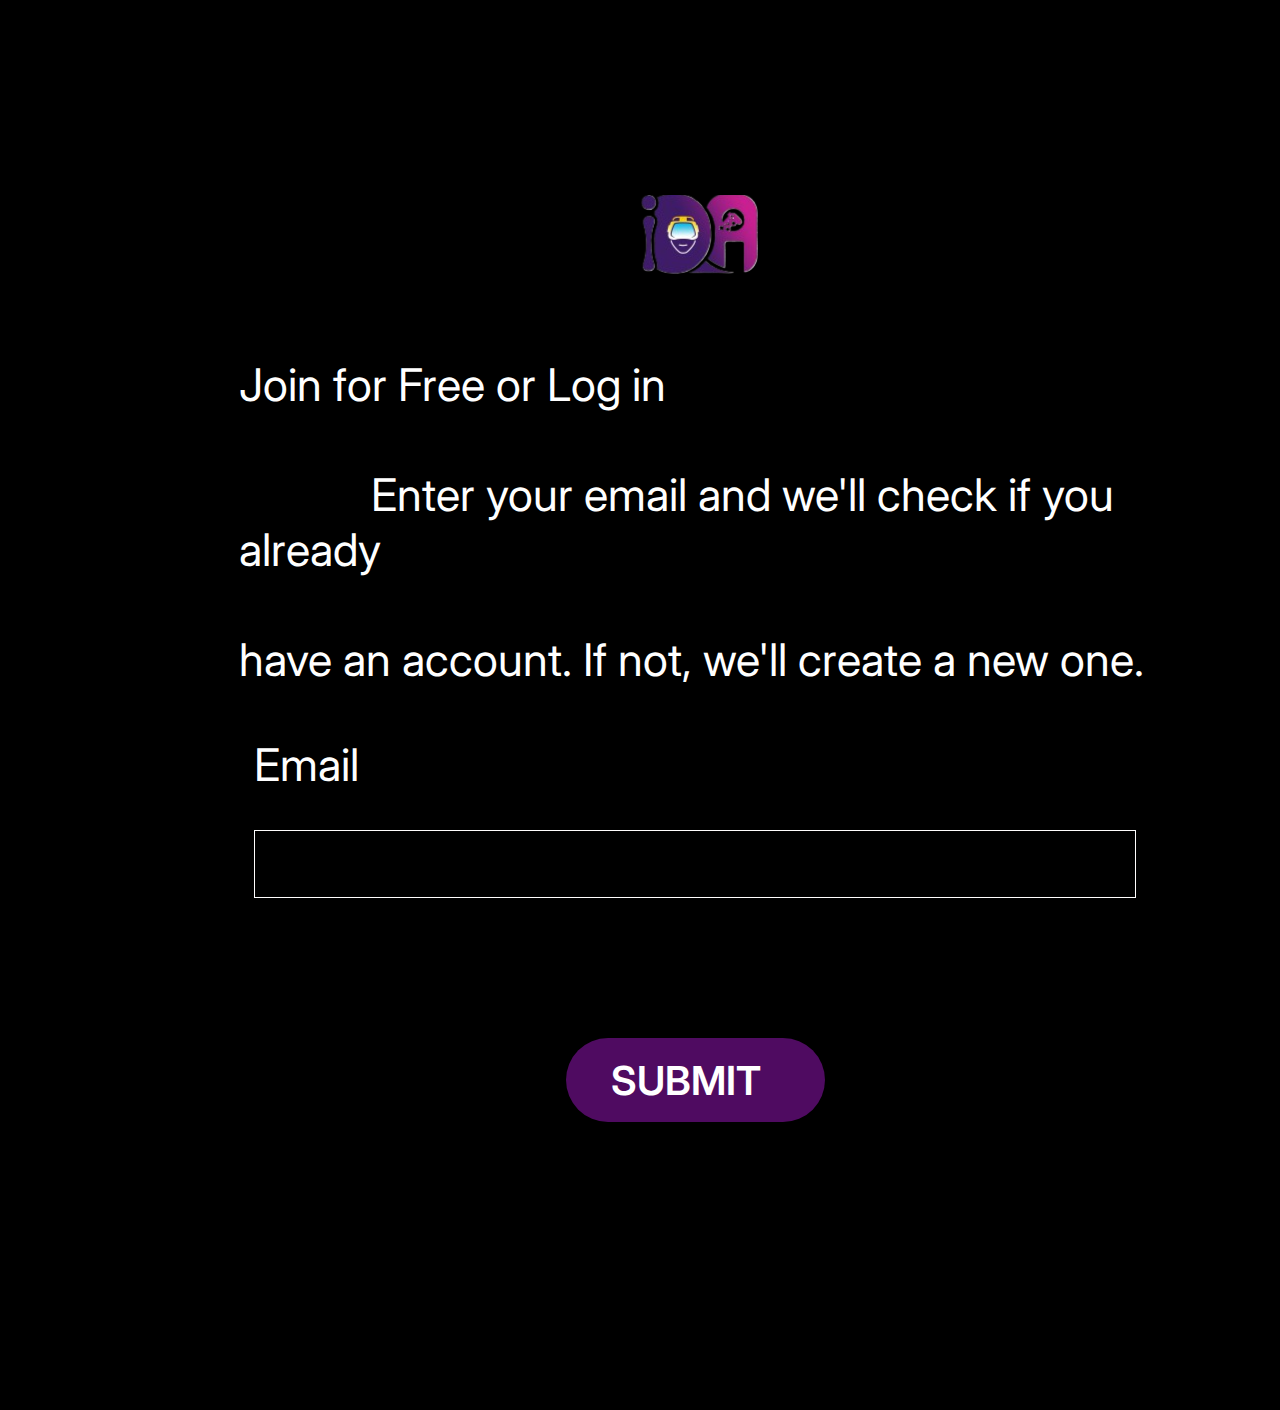
==== index.html @ 49c994b9 "First Commit from Locofy Builder" ====
<!DOCTYPE html>
<html>
  <head>
    <meta charset="utf-8" />
    <meta name="viewport" content="initial-scale=1, width=device-width" />

    <link rel="stylesheet" href="./global.css" />
    <link rel="stylesheet" href="./index.css" />
    <link
      rel="stylesheet"
      href="https://fonts.googleapis.com/css2?family=Inter:wght@400;600&display=swap"
    />
  </head>
  <body>
    <div class="desktop-2">
      <section class="frame-parent">
        <div class="component-14-wrapper">
          <img
            class="component-14-icon"
            loading="lazy"
            alt=""
            src="./public/component-14@2x.png"
          />
        </div>
        <div class="join-for-free-container">
          <p class="join-for-free">Join for Free or Log in</p>
          <p class="enter-your-email">
            Enter your email and we'll check if you already
          </p>
          <p class="have-an-account">
            have an account. If not, we'll create a new one.
          </p>
        </div>
      </section>
      <section class="desktop-2-inner">
        <div class="email-parent">
          <div class="email">Email</div>
          <div class="email-border"></div>
        </div>
      </section>
      <div class="component-16-wrapper">
        <button class="component-16" id="component16">
          <div class="submit-background"></div>
          <div class="submit">SUBMIT</div>
        </button>
      </div>
    </div>

    <script>
      var component16 = document.getElementById("component16");
      if (component16) {
        component16.addEventListener("click", function (e) {
          window.location.href = "./desktop-1.html";
        });
      }
    </script>
  </body>
</html>
---- global.css ----
body {
  margin: 0;
  line-height: normal;
}

:root {
  /* fonts */
  --font-inter: Inter;

  /* font sizes */
  --font-size-21xl: 40px;
  --font-size-5xl: 24px;
  --font-size-13xl: 32px;
  --font-size-26xl: 45px;
  --font-size-8xl: 27px;
  --font-size-17xl: 36px;
  --font-size-41xl: 60px;
  --font-size-29xl: 48px;
  --font-size-16xl: 35px;
  --font-size-31xl: 50px;
  --font-size-11xl: 30px;
  --font-size-2xl: 21px;
  --font-size-9xl: 28px;
  --font-size-lg: 18px;
  --font-size-66xl: 85px;
  --font-size-7xl: 26px;

  /* Colors */
  --color-black: #000;
  --color-white: #fff;
  --color-gray-100: rgba(19, 12, 12, 0.1);
  --color-gray-200: rgba(11, 7, 7, 0.1);
  --color-limegreen: #0bb63b;
  --color-silver: #b5c0ca;
  --color-mediumvioletred: rgba(177, 29, 144, 0.81);
  --color-ghostwhite: #f8f4fa;
  --color-mediumorchid: #be5eec;
  --color-gainsboro: rgba(217, 217, 217, 0.1);

  /* Gaps */
  --gap-31xl: 50px;
  --gap-6xl: 25px;
  --gap-lgi: 19px;
  --gap-14xl: 33px;
  --gap-base: 16px;
  --gap-8xl: 27px;
  --gap-xl: 20px;
  --gap-94xl: 113px;
  --gap-9xl: 28px;
  --gap-37xl: 56px;
  --gap-lg: 18px;
  --gap-17xl: 36px;
  --gap-3xl: 22px;
  --gap-20xl: 39px;
  --gap-15xl: 34px;
  --gap-5xl: 24px;
  --gap-53xl: 72px;
  --gap-21xl: 40px;

  /* Paddings */
  --padding-xl: 20px;
  --padding-45xl: 64px;
  --padding-lg: 18px;
  --padding-mid: 17px;
  --padding-mini: 15px;
  --padding-9xl: 28px;
  --padding-9xs: 4px;
  --padding-37xl: 56px;
  --padding-60xl: 79px;
  --padding-2xl: 21px;
  --padding-10xl: 29px;
  --padding-4xl: 23px;
  --padding-16xl: 35px;
  --padding-5xs: 8px;
  --padding-6xl: 25px;
  --padding-3xl: 22px;
  --padding-6xs: 7px;
  --padding-14xl: 33px;
  --padding-4xs: 9px;
  --padding-49xl: 68px;
  --padding-25xl: 44px;
  --padding-106xl: 125px;

  /* Border radiuses */
  --br-31xl: 50px;
  --br-21xl: 40px;
  --br-11xl: 30px;
}
---- index.css ----
.component-14-icon {
  height: 200px;
  width: 200px;
  position: relative;
  object-fit: cover;
}
.component-14-wrapper {
  width: 990px;
  display: flex;
  flex-direction: row;
  align-items: flex-start;
  justify-content: center;
  padding: 0 var(--padding-xl);
  box-sizing: border-box;
  max-width: 100%;
}
.enter-your-email,
.join-for-free {
  margin: 0;
  white-space: pre-wrap;
}
.have-an-account {
  margin: 0;
}
.join-for-free-container {
  align-self: stretch;
  position: relative;
}
.frame-parent {
  align-self: stretch;
  display: flex;
  flex-direction: column;
  align-items: flex-start;
  justify-content: flex-start;
  gap: 10px;
  max-width: 100%;
  text-align: left;
  font-size: var(--font-size-26xl);
  color: var(--color-white);
  font-family: var(--font-inter);
}
.email {
  width: 208px;
  position: relative;
  display: inline-block;
}
.email-border {
  align-self: stretch;
  flex: 1;
  position: relative;
  background-color: var(--color-black);
  border: 1px solid #fffefe;
}
.desktop-2-inner,
.email-parent {
  display: flex;
  align-items: flex-start;
  justify-content: flex-start;
  max-width: 100%;
}
.email-parent {
  align-self: stretch;
  flex: 1;
  flex-direction: column;
  gap: 38px;
}
.desktop-2-inner {
  width: 995px;
  height: 251px;
  flex-direction: row;
  padding: 0 var(--padding-mini) 90px;
  box-sizing: border-box;
  text-align: left;
  font-size: var(--font-size-26xl);
  color: var(--color-white);
  font-family: var(--font-inter);
}
.submit-background {
  height: 100%;
  width: 100%;
  position: absolute;
  margin: 0 !important;
  top: 0;
  right: 0;
  bottom: 0;
  left: 0;
  border-radius: var(--br-31xl);
  background-color: #4f0b61;
}
.submit {
  flex: 1;
  position: relative;
  font-size: var(--font-size-21xl);
  font-weight: 600;
  font-family: var(--font-inter);
  color: var(--color-white);
  text-align: left;
  z-index: 1;
}
.component-16 {
  cursor: pointer;
  border: 0;
  padding: var(--padding-lg) 45px var(--padding-mid);
  background-color: transparent;
  width: 259px;
  flex-direction: row;
  justify-content: flex-start;
  box-sizing: border-box;
  position: relative;
}
.component-16,
.component-16-wrapper,
.desktop-2 {
  display: flex;
  align-items: flex-start;
}
.component-16-wrapper {
  width: 961px;
  flex-direction: row;
  justify-content: center;
  max-width: 100%;
}
.desktop-2 {
  width: 100%;
  position: relative;
  background-color: var(--color-black);
  overflow: hidden;
  flex-direction: column;
  justify-content: flex-start;
  padding: 147px 129px 288px 239px;
  box-sizing: border-box;
  gap: var(--gap-31xl);
  line-height: normal;
  letter-spacing: normal;
}
@media screen and (max-width: 750px) {
  .email,
  .join-for-free-container {
    font-size: var(--font-size-17xl);
  }
  .submit {
    font-size: var(--font-size-13xl);
  }
  .desktop-2 {
    gap: var(--gap-6xl);
    padding-left: 119px;
    padding-right: var(--padding-45xl);
    box-sizing: border-box;
  }
}
@media screen and (max-width: 675px) {
  .email-parent {
    gap: var(--gap-lgi);
  }
}
@media screen and (max-width: 450px) {
  .email,
  .join-for-free-container {
    font-size: var(--font-size-8xl);
  }
  .submit {
    font-size: var(--font-size-5xl);
  }
  .component-16,
  .desktop-2 {
    padding-left: var(--padding-xl);
    padding-right: var(--padding-xl);
    box-sizing: border-box;
  }
}
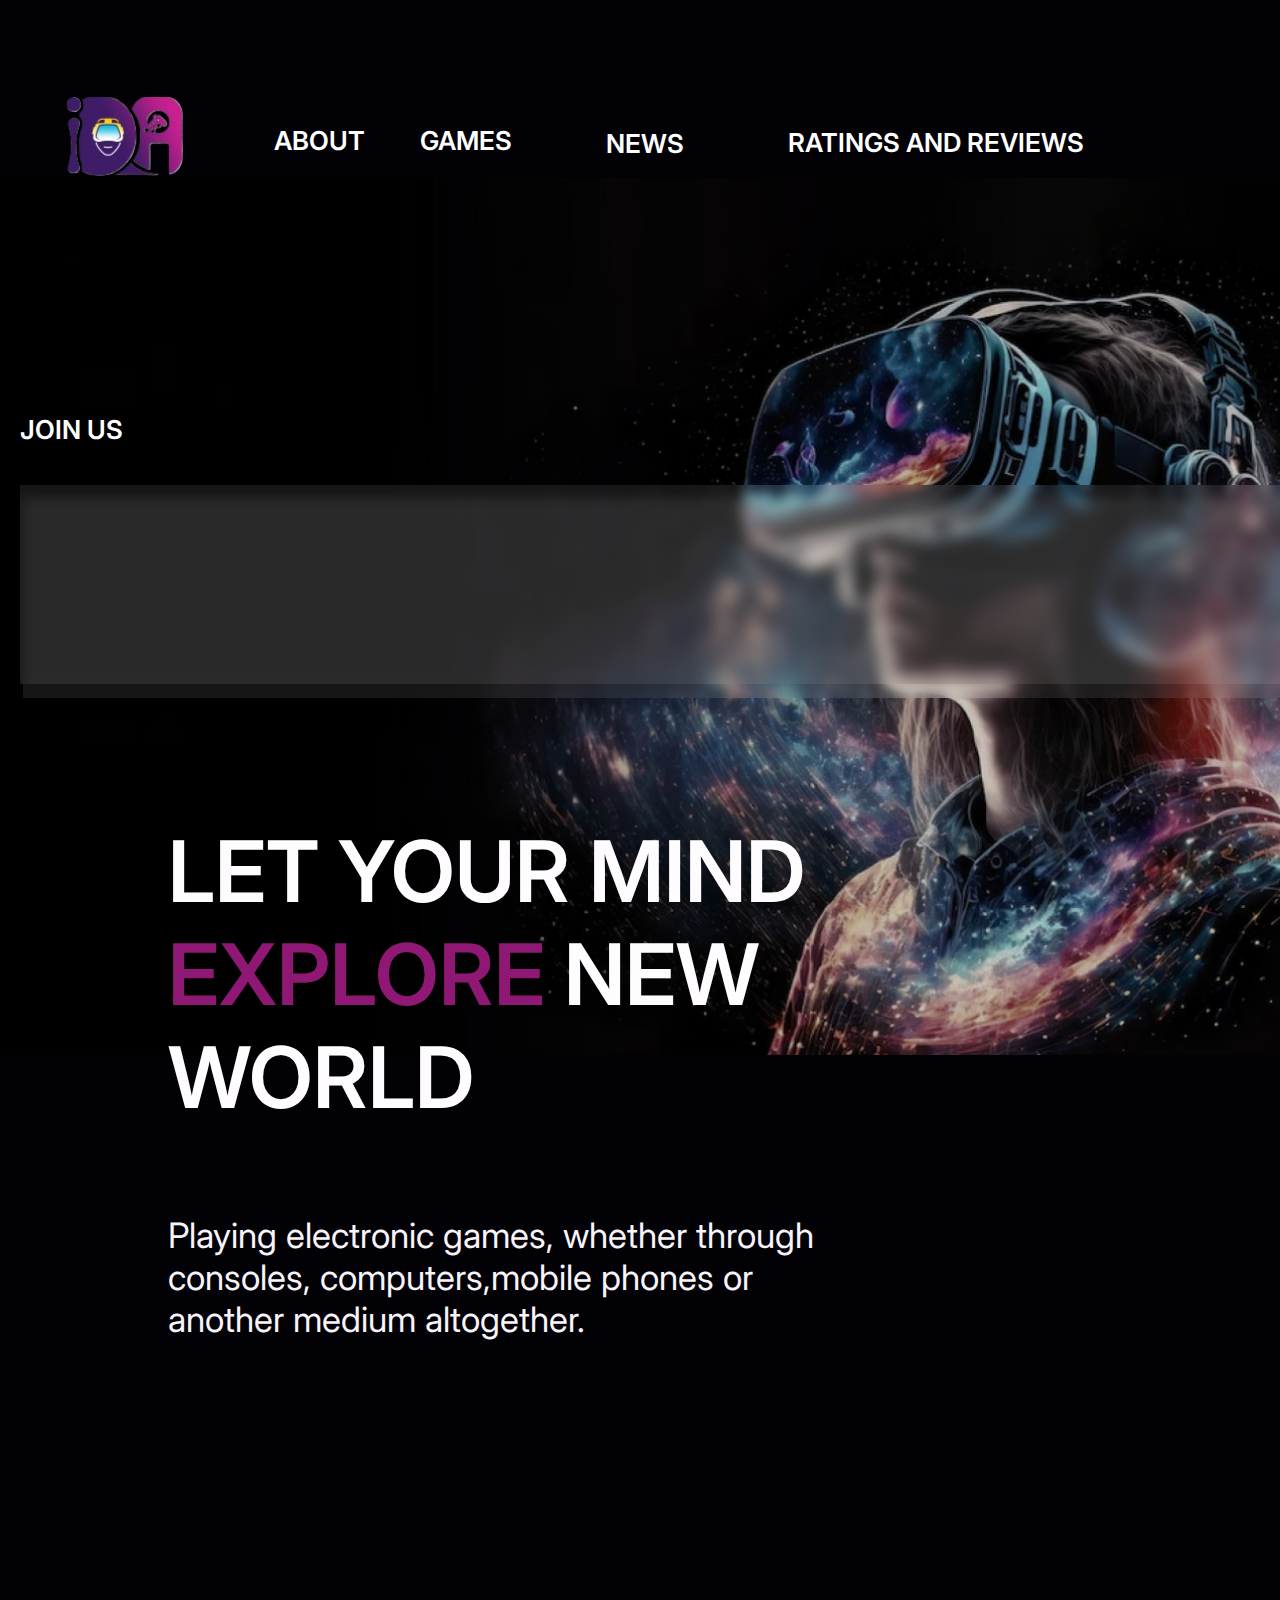
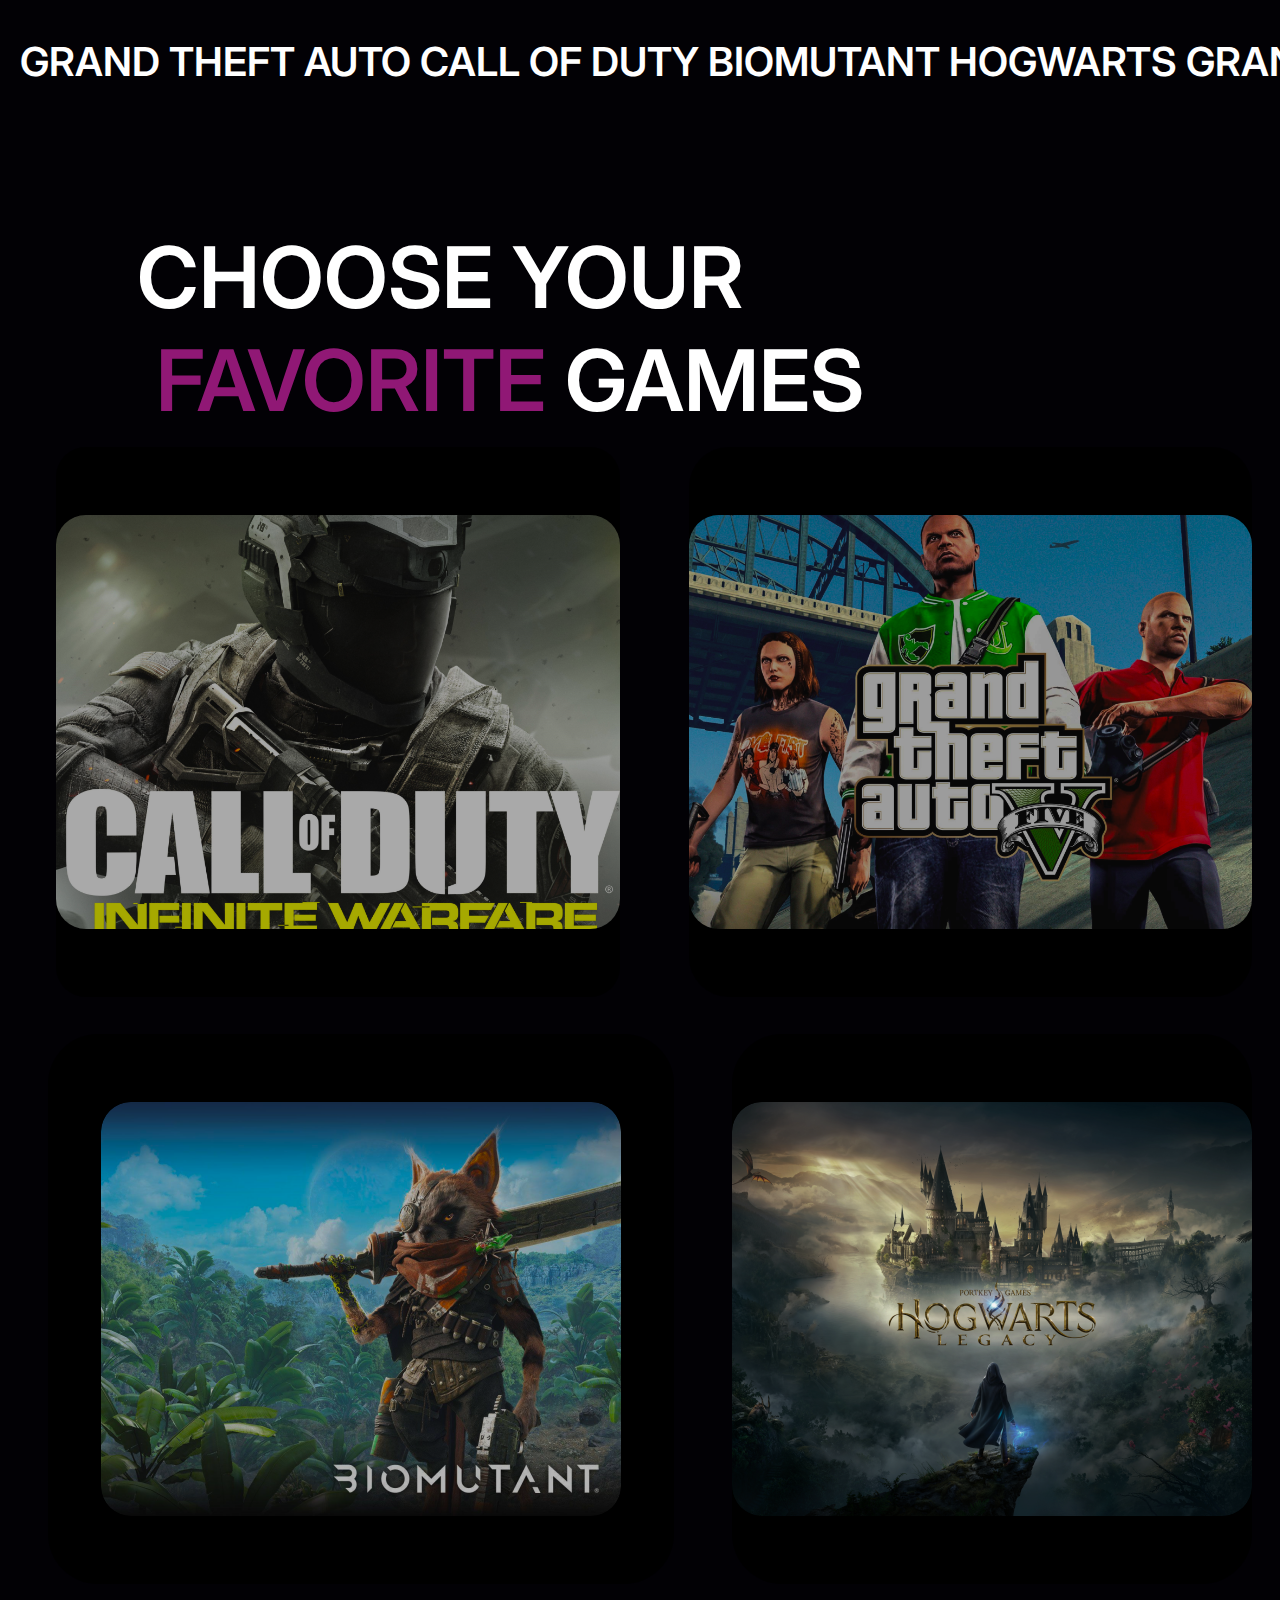
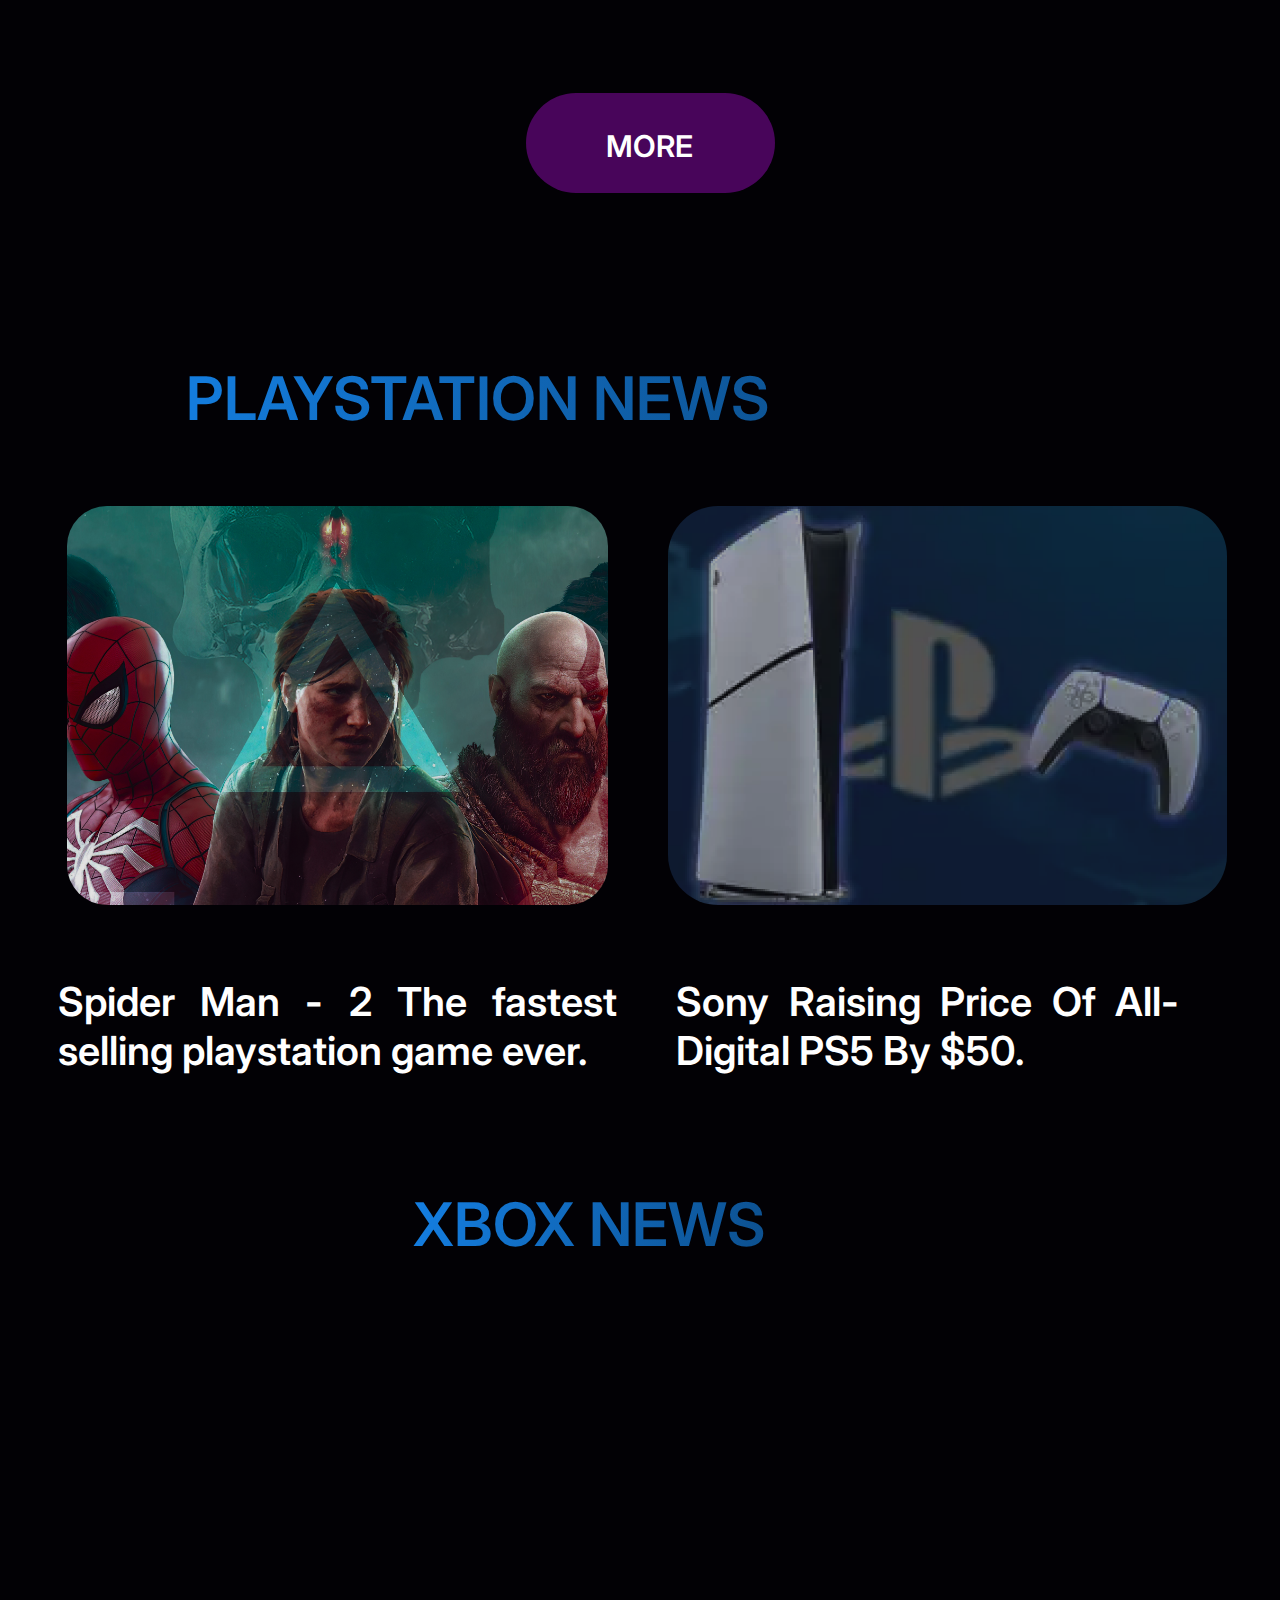
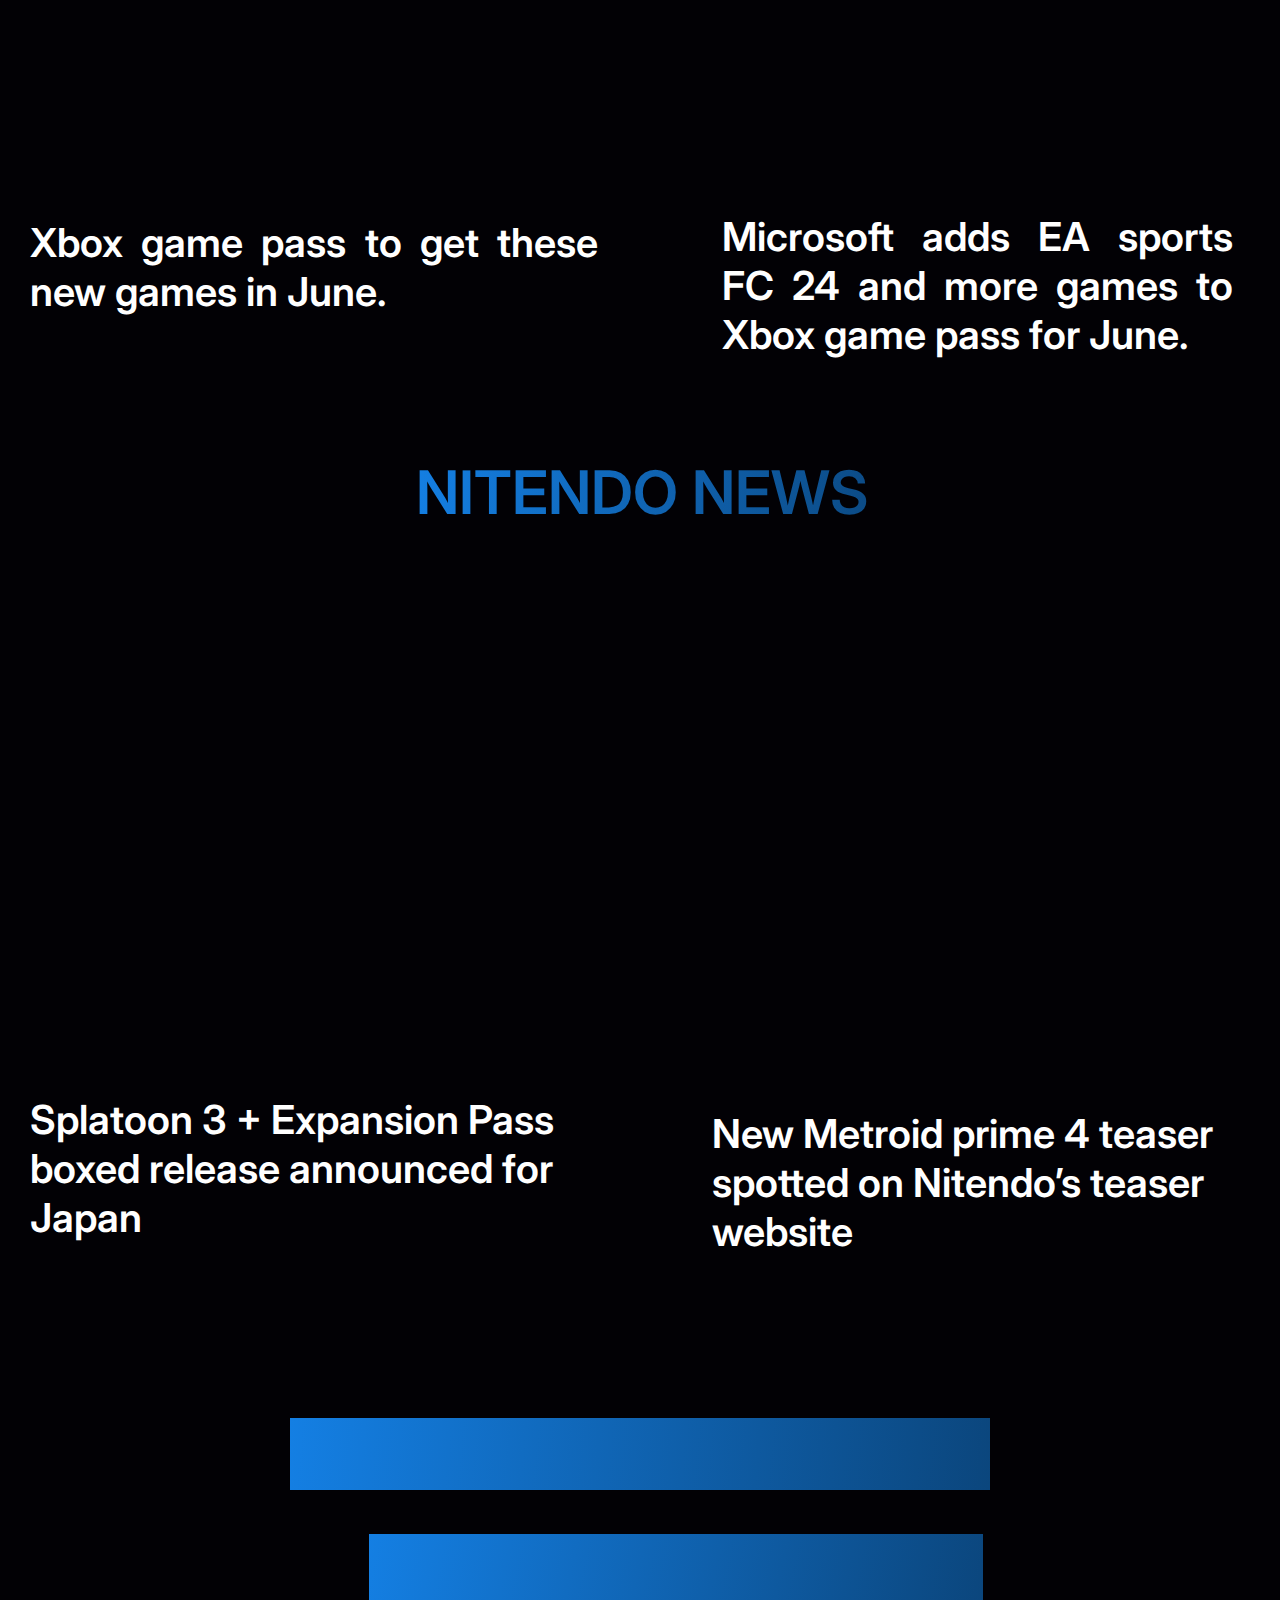
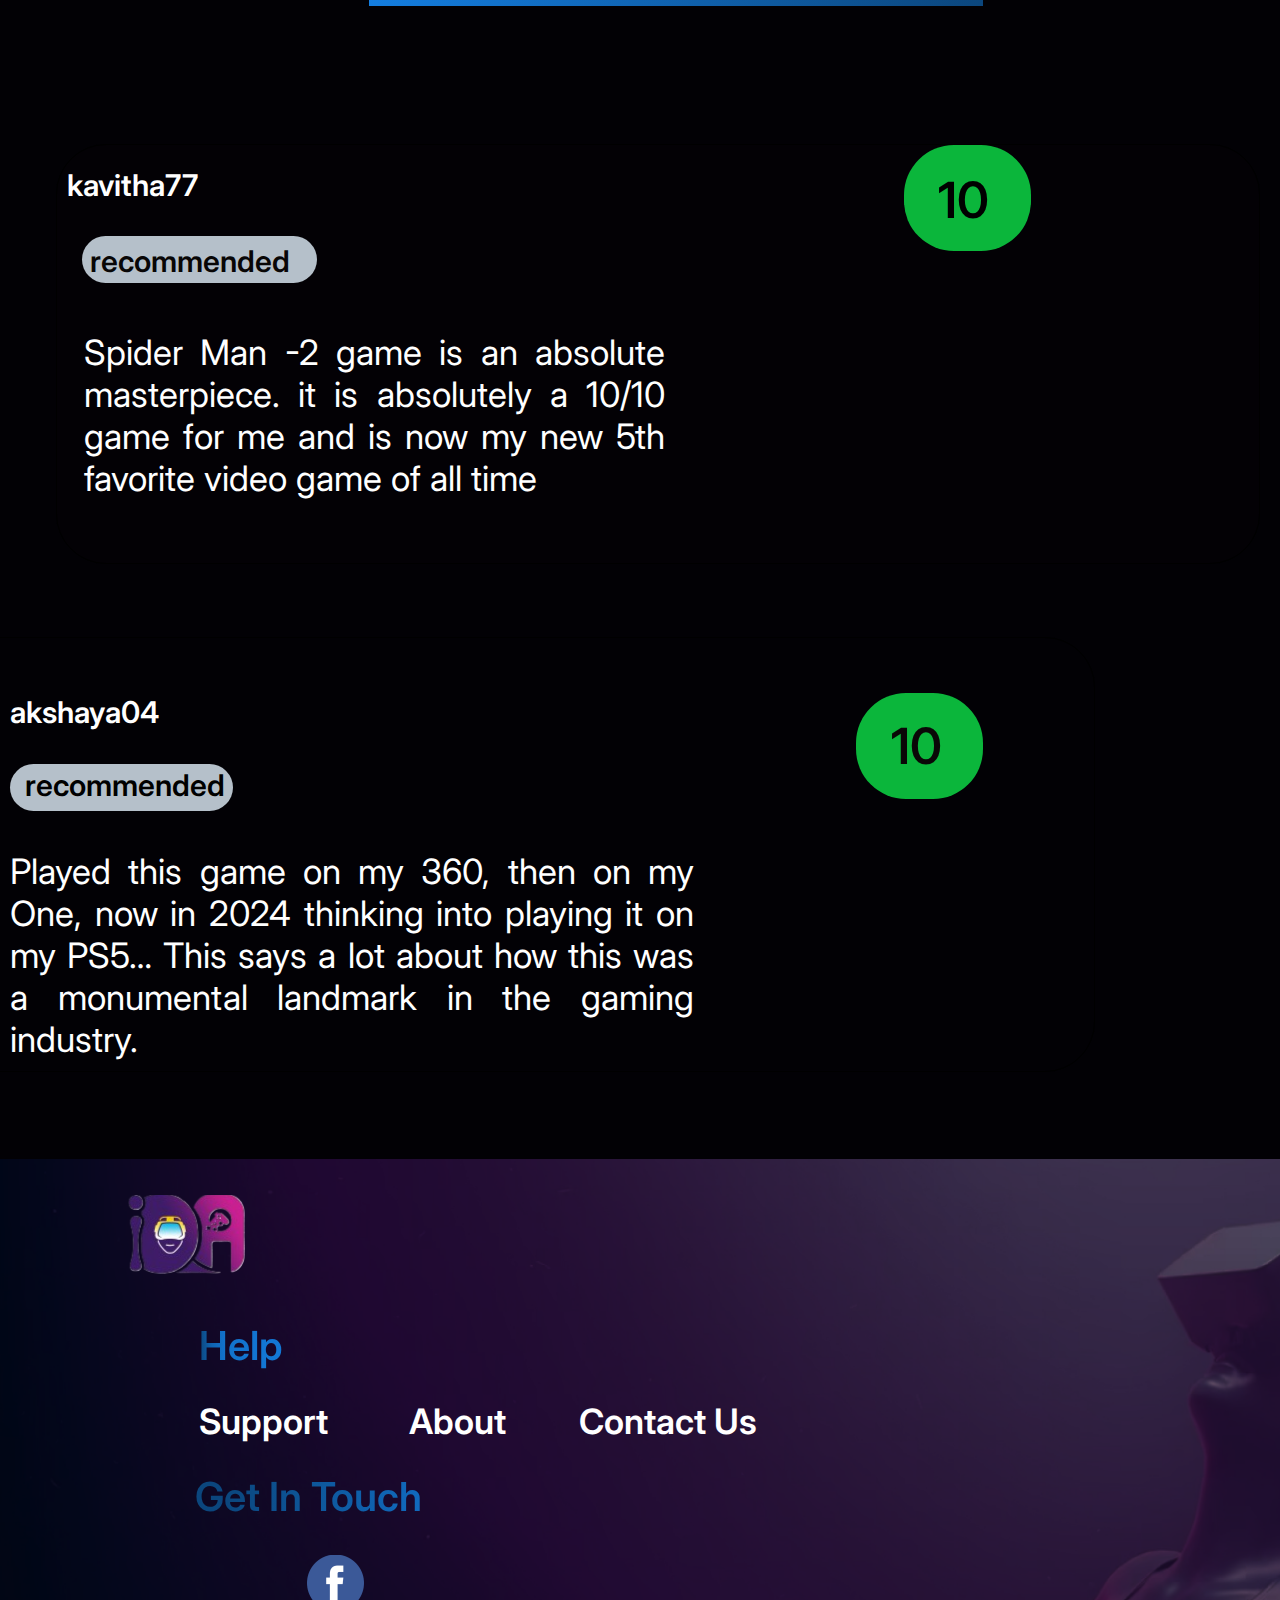
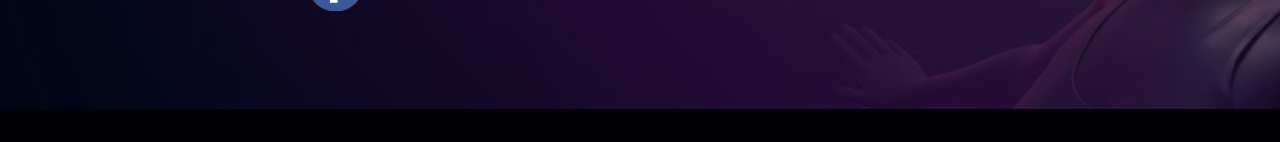
==== commit 0d1304f0: "Pushed from Locofy Builder" ====
--- a/index.html
+++ b/index.html
@@ -12,47 +12,517 @@
     />
   </head>
   <body>
-    <div class="desktop-2">
-      <section class="frame-parent">
-        <div class="component-14-wrapper">
+    <div class="desktop-1">
+      <img class="banner-1-icon" alt="" src="./public/banner-1@2x.png" />
+
+      <header class="header1">
+        <div class="logo-container">
           <img
-            class="component-14-icon"
-            loading="lazy"
+            class="component-6-icon"
             alt=""
             src="./public/component-14@2x.png"
           />
         </div>
-        <div class="join-for-free-container">
-          <p class="join-for-free">Join for Free or Log in</p>
-          <p class="enter-your-email">
-            Enter your email and we'll check if you already
-          </p>
-          <p class="have-an-account">
-            have an account. If not, we'll create a new one.
-          </p>
-        </div>
-      </section>
-      <section class="desktop-2-inner">
-        <div class="email-parent">
-          <div class="email">Email</div>
-          <div class="email-border"></div>
-        </div>
-      </section>
-      <div class="component-16-wrapper">
-        <button class="component-16" id="component16">
-          <div class="submit-background"></div>
-          <div class="submit">SUBMIT</div>
-        </button>
-      </div>
+        <div class="navigation">
+          <div class="about-games-link">
+            <a class="about" id="aBOUTText">
+              <p class="about1">ABOUT</p>
+            </a>
+            <a class="games1" id="gAMESText">
+              <p class="games2">GAMES</p>
+            </a>
+          </div>
+        </div>
+        <div class="news-link">
+          <a class="news" id="nEWSText">
+            <p class="news1">NEWS</p>
+          </a>
+        </div>
+        <div class="ratings-reviews-link">
+          <div class="ratings-and-reviews" id="rATINGSANDREVIEWS1">
+            RATINGS AND REVIEWS
+          </div>
+        </div>
+        <div class="join-us-link">
+          <a class="join-us" id="jOINUSText">
+            <p class="join-us1">JOIN US</p>
+          </a>
+        </div>
+        <div class="social-icons">
+          <div class="social-icon"></div>
+          <div class="social-icon1"></div>
+        </div>
+      </header>
+      <section class="hero">
+        <div class="let-your-mind-explore-new-worl-parent">
+          <div class="let-your-mind-container" data-scroll-to="lETYOURMIND">
+            <p class="let-your-mind-explore-new-worl">
+              <span>
+                <span>LET YOUR MIND</span>
+                <span class="span"> </span>
+                <span class="explore">EXPLORE</span>
+                <span class="span1"> </span>
+                <span>NEW WORLD</span>
+              </span>
+            </p>
+            <p class="blank-line2">
+              <span>
+                <span>&nbsp;</span>
+              </span>
+            </p>
+          </div>
+          <div
+            class="playing-electronic-games"
+            data-scroll-to="playingElectronicGames"
+          >
+            Playing electronic games, whether through consoles, computers,mobile
+            phones or another medium altogether.
+          </div>
+        </div>
+      </section>
+      <section class="content">
+        <div class="text-scroll-wrapper">
+          <div class="text-scroll">
+            <div class="text-scroll-child"></div>
+          </div>
+        </div>
+        <div class="component-13">
+          <div class="component-10">
+            <div class="grand-theft-auto" data-animate-on-scroll>
+              GRAND THEFT AUTO CALL OF DUTY BIOMUTANT HOGWARTS GRAND THEFT AUTO
+              CALL OF DUTY BIOMUTANT HOGWARTS
+            </div>
+          </div>
+        </div>
+        <div class="game-selection">
+          <div class="game-selection-header">
+            <div class="game-selection-title">
+              <h1
+                class="choose-your-favorite-container"
+                data-scroll-to="cHOOSEYOURFAVORITE"
+              >
+                <p class="p1"></p>
+                <p class="choose-your">CHOOSE YOUR</p>
+                <p class="favorite-games">
+                  <span class="span2"> </span>
+                  <span class="favorite">FAVORITE</span>
+                  <span class="games3"> GAMES</span>
+                </p>
+              </h1>
+            </div>
+            <div class="game-cards">
+              <div class="educator-content">
+                <div class="component-1">
+                  <img
+                    class="card-backgrounds-icon"
+                    loading="lazy"
+                    alt=""
+                    src="./public/rectangle-7@2x.png"
+                  />
+                </div>
+                <div class="component-3">
+                  <img
+                    class="component-3-child"
+                    loading="lazy"
+                    alt=""
+                    src="./public/rectangle-13@2x.png"
+                  />
+                </div>
+              </div>
+            </div>
+            <div class="live-classes">
+              <div class="component-4">
+                <img
+                  class="card-backgrounds-icon1"
+                  loading="lazy"
+                  alt=""
+                  src="./public/rectangle-9@2x.png"
+                />
+              </div>
+              <div class="component-5">
+                <img
+                  class="component-5-child"
+                  loading="lazy"
+                  alt=""
+                  src="./public/rectangle-15@2x.png"
+                />
+              </div>
+            </div>
+          </div>
+        </div>
+        <div class="more-games">
+          <button class="c1">
+            <div class="more">MORE</div>
+          </button>
+        </div>
+      </section>
+      <section class="news2">
+        <div class="platform-news">
+          <div class="playstation-news">
+            <div class="playstation-news1" data-scroll-to="pLAYSTATIONNEWSText">
+              <p class="playstation-news2">
+                <span class="span3"> </span>
+                <span>PLAYSTATION NEWS</span>
+              </p>
+            </div>
+          </div>
+          <div class="playstation-articles">
+            <div class="playstation-article">
+              <div class="playstation-article-content">
+                <img
+                  class="playstation-article-image"
+                  loading="lazy"
+                  alt=""
+                  src="./public/3837478-1-1@2x.png"
+                />
+              </div>
+              <div class="spider-man-">
+                Spider Man - 2 The fastest selling playstation game ever.
+              </div>
+            </div>
+            <div class="playstation-article1">
+              <img
+                class="image-2-icon"
+                loading="lazy"
+                alt=""
+                src="./public/image-2@2x.png"
+              />
+
+              <div class="sony-raising-price-of-all-digi-wrapper">
+                <div class="sony-raising-price-container">
+                  <p class="sony-raising-price">
+                    Sony Raising Price Of All-Digital PS5 By $50.
+                  </p>
+                </div>
+              </div>
+            </div>
+          </div>
+        </div>
+      </section>
+      <section class="xbox-news">
+        <h3 class="xbox-news1">XBOX NEWS</h3>
+      </section>
+      <section class="xbox-articles">
+        <div class="xbox-article">
+          <div class="xbox-article-content">
+            <div class="xbox-article-top">
+              <img
+                class="dce3008329397d4ed7-1-icon"
+                loading="lazy"
+                alt=""
+                src="./public/110dce3008329397d4ed7-1@2x.png"
+              />
+
+              <div class="xbox-game-pass">
+                Xbox game pass to get these new games in June.
+              </div>
+            </div>
+            <img
+              class="image-4-icon"
+              loading="lazy"
+              alt=""
+              src="./public/image-4@2x.png"
+            />
+
+            <div class="microsoft-adds-ea">
+              Microsoft adds EA sports FC 24 and more games to Xbox game pass
+              for June.
+            </div>
+          </div>
+          <div class="nintendo-news">
+            <div class="nintendo-news-title">
+              <h3 class="nitendo-news">NITENDO NEWS</h3>
+            </div>
+            <div class="nintendo-articles">
+              <div class="nintendo-article">
+                <div class="nintendo-article-content">
+                  <img
+                    class="image-5-icon"
+                    loading="lazy"
+                    alt=""
+                    src="./public/image-5@2x.png"
+                  />
+                </div>
+                <div class="splatoon-3">
+                  Splatoon 3 + Expansion Pass boxed release announced for Japan
+                </div>
+              </div>
+              <img
+                class="image-6-icon"
+                loading="lazy"
+                alt=""
+                src="./public/image-6@2x.png"
+              />
+
+              <div class="new-metroid-prime">
+                New Metroid prime 4 teaser spotted on Nitendo’s teaser website
+              </div>
+            </div>
+          </div>
+        </div>
+      </section>
+      <section class="reviews-header-wrapper">
+        <div class="reviews-header">
+          <h3 class="ratings-and-reviews1" data-scroll-to="rATINGSANDREVIEWS">
+            RATINGS AND REVIEWS
+          </h3>
+          <div class="latest-reviews-title">
+            <h3 class="latest-reviews">LATEST REVIEWS</h3>
+          </div>
+        </div>
+      </section>
+      <section class="review-list">
+        <div class="review">
+          <div class="main">
+            <div class="main-child"></div>
+            <div class="reviewer">
+              <div class="reviewer-info">
+                <div class="reviewer-name">
+                  <div class="kavitha77">kavitha77</div>
+                  <div class="recommendation">
+                    <div class="rectangle-parent">
+                      <div class="frame-child"></div>
+                      <div class="recommended">recommended</div>
+                    </div>
+                  </div>
+                </div>
+                <div class="spider-man-2-game-is-an-absol-wrapper">
+                  <div class="spider-man-2">
+                    Spider Man -2 game is an absolute masterpiece. it is
+                    absolutely a 10/10 game for me and is now my new 5th
+                    favorite video game of all time
+                  </div>
+                </div>
+              </div>
+            </div>
+            <div class="review-separator">
+              <img
+                class="review-separator-child"
+                loading="lazy"
+                alt=""
+                src="./public/line-1.svg"
+              />
+            </div>
+            <div class="review-image">
+              <div class="image-container">
+                <div class="image-placeholder">
+                  <div class="image-placeholder-child"></div>
+                  <div class="div">10</div>
+                </div>
+              </div>
+              <img
+                class="marvels-spider-man-3840x2160-1-icon"
+                loading="lazy"
+                alt=""
+                src="./public/marvelsspiderman3840x216013286-2-1@2x.png"
+              />
+            </div>
+          </div>
+          <div class="review1">
+            <div class="review-child"></div>
+            <div class="review-content">
+              <div class="reviewer1">
+                <div class="reviewer-name1">
+                  <div class="akshaya04">akshaya04</div>
+                  <div class="recommendation1">
+                    <div class="recommendation-child"></div>
+                    <div class="recommended1">recommended</div>
+                  </div>
+                </div>
+                <div class="played-this-game">
+                  Played this game on my 360, then on my One, now in 2024
+                  thinking into playing it on my PS5… This says a lot about how
+                  this was a monumental landmark in the gaming industry.
+                </div>
+              </div>
+              <div class="review-separator1">
+                <img
+                  class="review-separator-item"
+                  loading="lazy"
+                  alt=""
+                  src="./public/line-2.svg"
+                />
+              </div>
+            </div>
+            <div class="review-image-container">
+              <div class="review-image-wrapper">
+                <div class="review-image-wrapper-child"></div>
+                <div class="empty-review-image-container">
+                  <p class="p2">10</p>
+                </div>
+              </div>
+            </div>
+            <img
+              class="review-image-icon"
+              loading="lazy"
+              alt=""
+              src="./public/4649031-1-1@2x.png"
+            />
+          </div>
+        </div>
+      </section>
+      <section class="footer">
+        <div class="footer-content">
+          <div class="footer-links">
+            <div class="help">Help</div>
+          </div>
+          <div class="support-links">
+            <div class="support-about-contact">
+              <div class="support" id="supportText">
+                <p class="support1">Support</p>
+              </div>
+              <div class="about2" id="aboutText">
+                <p class="about3">About</p>
+              </div>
+              <div class="contact-us1" id="contactUsText">Contact Us</div>
+            </div>
+          </div>
+          <div class="get-in-touch1" data-scroll-to="getInTouch">
+            Get In Touch
+          </div>
+        </div>
+      </section>
+      <section class="social-media">
+        <img class="footer-img-1" alt="" src="./public/footer-img-1@2x.png" />
+
+        <img
+          class="fotor-bg-remover-2024061917721-icon"
+          loading="lazy"
+          alt=""
+          src="./public/component-14@2x.png"
+        />
+
+        <img
+          class="image-28-icon"
+          loading="lazy"
+          alt=""
+          src="./public/image-28@2x.png"
+        />
+
+        <img
+          class="image-27-icon"
+          loading="lazy"
+          alt=""
+          src="./public/image-27@2x.png"
+        />
+
+        <img class="image-6-icon1" alt="" src="./public/image-6-1@2x.png" />
+
+        <img
+          class="image-25-icon"
+          loading="lazy"
+          alt=""
+          src="./public/image-25@2x.png"
+        />
+
+        <img
+          class="image-26-icon"
+          loading="lazy"
+          alt=""
+          src="./public/image-26@2x.png"
+        />
+      </section>
     </div>
 
     <script>
-      var component16 = document.getElementById("component16");
-      if (component16) {
-        component16.addEventListener("click", function (e) {
-          window.location.href = "./desktop-1.html";
-        });
+      var aBOUTText = document.getElementById("aBOUTText");
+      if (aBOUTText) {
+        aBOUTText.addEventListener("click", function () {
+          var anchor = document.querySelector("[data-scroll-to='lETYOURMIND']");
+          if (anchor) {
+            anchor.scrollIntoView({ block: "start", behavior: "smooth" });
+          }
+        });
+      }
+
+      var gAMESText = document.getElementById("gAMESText");
+      if (gAMESText) {
+        gAMESText.addEventListener("click", function () {
+          var anchor = document.querySelector(
+            "[data-scroll-to='cHOOSEYOURFAVORITE']"
+          );
+          if (anchor) {
+            anchor.scrollIntoView({ block: "start", behavior: "smooth" });
+          }
+        });
+      }
+
+      var nEWSText = document.getElementById("nEWSText");
+      if (nEWSText) {
+        nEWSText.addEventListener("click", function () {
+          var anchor = document.querySelector(
+            "[data-scroll-to='pLAYSTATIONNEWSText']"
+          );
+          if (anchor) {
+            anchor.scrollIntoView({ block: "start", behavior: "smooth" });
+          }
+        });
+      }
+
+      var rATINGSANDREVIEWS1 = document.getElementById("rATINGSANDREVIEWS1");
+      if (rATINGSANDREVIEWS1) {
+        rATINGSANDREVIEWS1.addEventListener("click", function () {
+          var anchor = document.querySelector("[data-scroll-to='rATINGSANDREVIEWS']");
+          if (anchor) {
+            anchor.scrollIntoView({ block: "start", behavior: "smooth" });
+          }
+        });
+      }
+
+      var jOINUSText = document.getElementById("jOINUSText");
+      if (jOINUSText) {
+        jOINUSText.addEventListener("click", function (e) {
+          window.location.href = "./desktop-2.html";
+        });
+      }
+
+      var supportText = document.getElementById("supportText");
+      if (supportText) {
+        supportText.addEventListener("click", function () {
+          var anchor = document.querySelector("[data-scroll-to='getInTouch']");
+          if (anchor) {
+            anchor.scrollIntoView({ block: "start", behavior: "smooth" });
+          }
+        });
+      }
+
+      var aboutText = document.getElementById("aboutText");
+      if (aboutText) {
+        aboutText.addEventListener("click", function () {
+          var anchor = document.querySelector(
+            "[data-scroll-to='playingElectronicGames']"
+          );
+          if (anchor) {
+            anchor.scrollIntoView({ block: "start", behavior: "smooth" });
+          }
+        });
+      }
+
+      var contactUsText = document.getElementById("contactUsText");
+      if (contactUsText) {
+        contactUsText.addEventListener("click", function (e) {
+          window.location.href = "./root1.html";
+        });
+      }
+      var scrollAnimElements = document.querySelectorAll("[data-animate-on-scroll]");
+      var observer = new IntersectionObserver(
+        (entries) => {
+          for (const entry of entries) {
+            if (entry.isIntersecting || entry.intersectionRatio > 0) {
+              const targetElement = entry.target;
+              targetElement.classList.add("animate");
+              observer.unobserve(targetElement);
+            }
+          }
+        },
+        {
+          threshold: 0.15,
+        }
+      );
+
+      for (let i = 0; i < scrollAnimElements.length; i++) {
+        observer.observe(scrollAnimElements[i]);
       }
     </script>
   </body>
-</html>
+</html>--- a/index.css
+++ b/index.css
@@ -1,11 +1,326 @@
-.component-14-icon {
+@keyframes marquee-text {
+  0% {
+    transform: translateX(100%);
+  }
+  to {
+    transform: translateX(-100%);
+  }
+}
+.banner-1-icon {
+  width: 1440px;
+  height: 877px;
+  position: absolute;
+  margin: 0 !important;
+  top: 178px;
+  right: -121px;
+  object-fit: cover;
+}
+.component-6-icon {
+  width: 200px;
   height: 200px;
-  width: 200px;
-  position: relative;
-  object-fit: cover;
-}
-.component-14-wrapper {
-  width: 990px;
+  position: relative;
+  object-fit: contain;
+  flex-shrink: 0;
+  z-index: 1;
+}
+.logo-container {
+  display: flex;
+  flex-direction: column;
+  align-items: flex-start;
+  justify-content: flex-start;
+  padding: 49px 14px 0 0;
+}
+.about1 {
+  margin: 0;
+}
+.about {
+  text-decoration: none;
+  height: 36px;
+  flex: 1;
+  position: relative;
+  font-weight: 600;
+  color: inherit;
+  display: inline-block;
+  cursor: pointer;
+}
+.games2 {
+  margin: 0;
+}
+.games1 {
+  text-decoration: none;
+  flex: 1;
+  position: relative;
+  font-weight: 600;
+  color: inherit;
+  cursor: pointer;
+  z-index: 1;
+}
+.about-games-link,
+.navigation {
+  display: flex;
+  align-items: flex-start;
+  justify-content: flex-start;
+  flex-shrink: 0;
+}
+.about-games-link {
+  align-self: stretch;
+  flex-direction: row;
+}
+.navigation {
+  width: 292px;
+  flex-direction: column;
+  padding: var(--padding-106xl) 0 0;
+  box-sizing: border-box;
+}
+.news1 {
+  margin: 0;
+}
+.news {
+  text-decoration: none;
+  width: 109px;
+  position: relative;
+  font-weight: 600;
+  color: inherit;
+  display: inline-block;
+  flex-shrink: 0;
+  cursor: pointer;
+}
+.news-link {
+  width: 142px;
+  display: flex;
+  flex-direction: column;
+  align-items: flex-start;
+  justify-content: flex-start;
+  padding: 128px var(--padding-xl) 0 0;
+  box-sizing: border-box;
+  flex-shrink: 0;
+}
+.ratings-and-reviews {
+  align-self: stretch;
+  position: relative;
+  font-weight: 600;
+  flex-shrink: 0;
+  white-space: nowrap;
+  cursor: pointer;
+}
+.ratings-reviews-link {
+  width: 331px;
+  display: flex;
+  flex-direction: column;
+  align-items: flex-start;
+  justify-content: flex-start;
+  padding: 127px 0 0;
+  box-sizing: border-box;
+  max-width: 100%;
+  flex-shrink: 0;
+}
+.join-us1 {
+  margin: 0;
+}
+.join-us {
+  text-decoration: none;
+  position: relative;
+  font-weight: 600;
+  color: inherit;
+  flex-shrink: 0;
+  cursor: pointer;
+}
+.join-us-link {
+  width: 358.6px;
+  display: flex;
+  flex-direction: column;
+  align-items: flex-start;
+  justify-content: flex-start;
+  padding: var(--padding-106xl) var(--padding-xl) 0 0;
+  box-sizing: border-box;
+  max-width: 100%;
+  flex-shrink: 0;
+}
+.social-icon,
+.social-icon1 {
+  position: absolute;
+  top: 13px;
+  left: 2.5px;
+  backdrop-filter: blur(5.5px);
+  background-color: var(--color-gainsboro);
+  width: 1451px;
+  height: 200px;
+}
+.social-icon1 {
+  top: 0;
+  left: 0;
+  backdrop-filter: blur(5.48px);
+  width: 1446px;
+  height: 199px;
+  z-index: 1;
+}
+.social-icons {
+  height: 213px;
+  width: 1453.5px;
+  position: relative;
+  flex-shrink: 0;
+  max-width: 106%;
+}
+.header1 {
+  width: 1404px;
+  display: flex;
+  flex-direction: row;
+  align-items: flex-start;
+  justify-content: flex-start;
+  padding: 0 0 var(--padding-4xs) var(--padding-xl);
+  box-sizing: border-box;
+  gap: var(--gap-21xl);
+  max-width: 100%;
+  text-align: left;
+  font-size: var(--font-size-7xl);
+  color: var(--color-white);
+  font-family: var(--font-inter);
+}
+.span {
+  color: var(--color-mediumorchid);
+}
+.explore {
+  color: var(--color-mediumvioletred);
+}
+.span1 {
+  color: var(--color-mediumorchid);
+}
+.let-your-mind-explore-new-worl {
+  margin: 0;
+}
+.blank-line2 {
+  margin: 0;
+  font-size: var(--font-size-11xl);
+  color: var(--color-ghostwhite);
+}
+.let-your-mind-container {
+  position: relative;
+  font-weight: 600;
+  display: inline-block;
+  max-width: 100%;
+  z-index: 1;
+}
+.playing-electronic-games {
+  align-self: stretch;
+  position: relative;
+  font-size: var(--font-size-16xl);
+  color: var(--color-ghostwhite);
+  z-index: 1;
+}
+.hero,
+.let-your-mind-explore-new-worl-parent {
+  display: flex;
+  align-items: flex-start;
+  max-width: 100%;
+}
+.let-your-mind-explore-new-worl-parent {
+  width: 658px;
+  flex-direction: column;
+  justify-content: flex-start;
+  gap: 49px;
+}
+.hero {
+  align-self: stretch;
+  flex-direction: row;
+  justify-content: center;
+  padding: 0 614px var(--padding-14xl) var(--padding-xl);
+  box-sizing: border-box;
+  text-align: left;
+  font-size: var(--font-size-66xl);
+  color: #fefcff;
+  font-family: var(--font-inter);
+}
+.text-scroll-child {
+  position: absolute;
+  height: 100%;
+  top: 0;
+  bottom: 0;
+  left: 0;
+  width: 2623px;
+  display: none;
+}
+.text-scroll {
+  height: 56px;
+  width: 1022px;
+  position: relative;
+  overflow: hidden;
+  flex-shrink: 0;
+  max-width: 100%;
+  z-index: 1;
+}
+.text-scroll-wrapper {
+  width: 1210px;
+  display: flex;
+  flex-direction: row;
+  align-items: flex-start;
+  justify-content: center;
+  padding: 0 var(--padding-xl) 15.4px;
+  box-sizing: border-box;
+  max-width: 100%;
+}
+.grand-theft-auto {
+  width: 2761px;
+  position: relative;
+  font-weight: 600;
+  white-space: nowrap;
+  display: inline-block;
+  flex-shrink: 0;
+  opacity: 1;
+}
+.grand-theft-auto.animate {
+  animation: 55s linear -27.5s infinite normal forwards marquee-text;
+}
+.component-10,
+.component-13 {
+  display: flex;
+  flex-direction: row;
+  align-items: flex-start;
+  justify-content: flex-start;
+  flex-shrink: 0;
+}
+.component-10 {
+  width: 1444px;
+  overflow: hidden;
+  padding: 0 0 60px;
+  box-sizing: border-box;
+  max-width: 100%;
+}
+.component-13 {
+  max-width: 106%;
+  z-index: 1;
+}
+.choose-your,
+.p1 {
+  margin: 0;
+}
+.choose-your,
+.p1,
+.span2 {
+  white-space: pre-wrap;
+}
+.favorite {
+  color: var(--color-mediumvioletred);
+}
+.games3 {
+  color: var(--color-white);
+}
+.favorite-games {
+  margin: 0;
+}
+.choose-your-favorite-container {
+  margin: 0;
+  height: 184px;
+  width: 953px;
+  position: relative;
+  font-size: inherit;
+  font-weight: 600;
+  font-family: inherit;
+  display: inline-block;
+  flex-shrink: 0;
+  max-width: 100%;
+}
+.game-selection-title {
+  width: 1131px;
   display: flex;
   flex-direction: row;
   align-items: flex-start;
@@ -14,157 +329,1468 @@
   box-sizing: border-box;
   max-width: 100%;
 }
-.enter-your-email,
-.join-for-free {
-  margin: 0;
-  white-space: pre-wrap;
-}
-.have-an-account {
-  margin: 0;
-}
-.join-for-free-container {
-  align-self: stretch;
-  position: relative;
-}
-.frame-parent {
-  align-self: stretch;
-  display: flex;
-  flex-direction: column;
-  align-items: flex-start;
-  justify-content: flex-start;
-  gap: 10px;
-  max-width: 100%;
-  text-align: left;
-  font-size: var(--font-size-26xl);
-  color: var(--color-white);
-  font-family: var(--font-inter);
-}
-.email {
-  width: 208px;
-  position: relative;
-  display: inline-block;
-}
-.email-border {
-  align-self: stretch;
-  flex: 1;
-  position: relative;
+.card-backgrounds-icon {
+  align-self: stretch;
+  height: 414px;
+  position: relative;
+  flex-shrink: 0;
+  object-fit: cover;
+}
+.card-backgrounds-icon,
+.component-1,
+.component-3-child {
+  border-radius: var(--br-11xl);
+  max-width: 100%;
+  overflow: hidden;
+}
+.component-1 {
+  flex: 1;
   background-color: var(--color-black);
-  border: 1px solid #fffefe;
-}
-.desktop-2-inner,
-.email-parent {
-  display: flex;
-  align-items: flex-start;
-  justify-content: flex-start;
-  max-width: 100%;
-}
-.email-parent {
-  align-self: stretch;
-  flex: 1;
-  flex-direction: column;
-  gap: 38px;
-}
-.desktop-2-inner {
-  width: 995px;
-  height: 251px;
-  flex-direction: row;
-  padding: 0 var(--padding-mini) 90px;
-  box-sizing: border-box;
-  text-align: left;
-  font-size: var(--font-size-26xl);
-  color: var(--color-white);
-  font-family: var(--font-inter);
-}
-.submit-background {
-  height: 100%;
-  width: 100%;
-  position: absolute;
-  margin: 0 !important;
-  top: 0;
-  right: 0;
-  bottom: 0;
-  left: 0;
-  border-radius: var(--br-31xl);
-  background-color: #4f0b61;
-}
-.submit {
-  flex: 1;
-  position: relative;
-  font-size: var(--font-size-21xl);
+  display: flex;
+  flex-direction: column;
+  align-items: flex-start;
+  justify-content: flex-start;
+  padding: var(--padding-49xl) 0;
+  box-sizing: border-box;
+}
+.component-3-child {
+  align-self: stretch;
+  height: 414px;
+  position: relative;
+  flex-shrink: 0;
+  object-fit: cover;
+}
+.component-3,
+.educator-content,
+.game-cards {
+  display: flex;
+  align-items: flex-start;
+  max-width: 100%;
+}
+.component-3 {
+  flex: 1;
+  border-radius: var(--br-21xl);
+  background-color: var(--color-black);
+  overflow: hidden;
+  flex-direction: column;
+  justify-content: flex-start;
+  padding: var(--padding-49xl) 0;
+  box-sizing: border-box;
+}
+.educator-content,
+.game-cards {
+  flex-direction: row;
+}
+.educator-content {
+  flex: 1;
+  flex-wrap: wrap;
+  justify-content: center;
+  gap: 138px;
+}
+.game-cards {
+  align-self: stretch;
+  justify-content: flex-start;
+  padding: 0 0 0 var(--padding-5xs);
+  box-sizing: border-box;
+}
+.card-backgrounds-icon1 {
+  width: 520px;
+  position: relative;
+  border-radius: var(--br-11xl);
+  max-height: 100%;
+  object-fit: cover;
+  max-width: 100%;
+}
+.component-4,
+.component-5-child {
+  flex: 1;
+  max-width: 100%;
+  overflow: hidden;
+}
+.component-4 {
+  border-radius: var(--br-31xl);
+  background-color: var(--color-black);
+  display: flex;
+  flex-direction: column;
+  align-items: center;
+  justify-content: center;
+  padding: var(--padding-49xl) 0;
+  box-sizing: border-box;
+  min-width: 351px;
+}
+.component-5-child {
+  align-self: stretch;
+  position: relative;
+  border-radius: var(--br-11xl);
+  max-height: 100%;
+  object-fit: cover;
+}
+.component-5 {
+  height: 550px;
+  width: 520px;
+  border-radius: var(--br-31xl);
+  background-color: var(--color-black);
+  overflow: hidden;
+  flex-shrink: 0;
+  display: flex;
+  flex-direction: column;
+  align-items: flex-start;
+  justify-content: flex-start;
+  padding: var(--padding-49xl) 0;
+  box-sizing: border-box;
+  min-width: 520px;
+  max-width: 100%;
+}
+.live-classes {
+  align-self: stretch;
+  flex-direction: row;
+  gap: 116px;
+}
+.game-selection,
+.game-selection-header,
+.live-classes {
+  display: flex;
+  align-items: flex-start;
+  justify-content: flex-start;
+  max-width: 100%;
+}
+.game-selection-header {
+  flex: 1;
+  flex-direction: column;
+  gap: 37.2px;
+}
+.game-selection {
+  width: 1298px;
+  flex-direction: row;
+  padding: 0 var(--padding-37xl) 29.4px;
+  box-sizing: border-box;
+  flex-shrink: 0;
+  font-size: var(--font-size-66xl);
+}
+.more {
+  position: relative;
+  font-size: var(--font-size-11xl);
   font-weight: 600;
   font-family: var(--font-inter);
   color: var(--color-white);
   text-align: left;
-  z-index: 1;
-}
-.component-16 {
+  display: inline-block;
+  min-width: 89px;
+}
+.c1,
+.content,
+.more-games {
+  display: flex;
+  flex-direction: row;
+  align-items: flex-start;
+}
+.c1 {
   cursor: pointer;
   border: 0;
-  padding: var(--padding-lg) 45px var(--padding-mid);
-  background-color: transparent;
-  width: 259px;
-  flex-direction: row;
-  justify-content: flex-start;
-  box-sizing: border-box;
-  position: relative;
-}
-.component-16,
-.component-16-wrapper,
-.desktop-2 {
-  display: flex;
-  align-items: flex-start;
-}
-.component-16-wrapper {
-  width: 961px;
-  flex-direction: row;
+  padding: var(--padding-16xl) 80px var(--padding-10xl);
+  background-color: #48055a;
+  border-radius: var(--br-31xl);
+  overflow: hidden;
+  justify-content: flex-start;
+}
+.c1:hover {
+  background-color: #7a388c;
+}
+.content,
+.more-games {
+  width: 1310px;
   justify-content: center;
-  max-width: 100%;
-}
-.desktop-2 {
+  padding: 0 var(--padding-xl);
+  box-sizing: border-box;
+  max-width: 100%;
+}
+.content {
+  width: 1395px;
+  flex-direction: column;
+  justify-content: flex-start;
+  padding: 0 0 32px var(--padding-xl);
+  gap: 79.6px;
+  text-align: left;
+  font-size: var(--font-size-21xl);
+  color: var(--color-white);
+  font-family: var(--font-inter);
+}
+.span3 {
+  font-size: var(--font-size-66xl);
+  white-space: pre-wrap;
+}
+.playstation-news2 {
+  margin: 0;
+}
+.playstation-news1 {
+  width: 933px;
+  position: relative;
+  font-weight: 600;
+  background: linear-gradient(-71.83deg, #0b467c 12.61%, #147fe2);
+  -webkit-background-clip: text;
+  -webkit-text-fill-color: transparent;
+  display: inline-block;
+  flex-shrink: 0;
+  max-width: 100%;
+}
+.playstation-news {
+  width: 1151px;
+  display: flex;
+  flex-direction: row;
+  align-items: flex-start;
+  justify-content: center;
+  padding: 0 var(--padding-xl);
+  box-sizing: border-box;
+  max-width: 100%;
+}
+.playstation-article-image {
+  height: 399px;
+  flex: 1;
+  position: relative;
+  border-radius: var(--br-21xl);
+  max-width: 100%;
+  overflow: hidden;
+  object-fit: cover;
+}
+.playstation-article-content {
+  align-self: stretch;
+  display: flex;
+  flex-direction: row;
+  align-items: flex-start;
+  justify-content: flex-start;
+  padding: 0 var(--padding-4xs);
+  box-sizing: border-box;
+  max-width: 100%;
+}
+.spider-man- {
+  align-self: stretch;
+  position: relative;
+  font-weight: 600;
+}
+.playstation-article {
+  flex: 1;
+  display: flex;
+  flex-direction: column;
+  align-items: flex-start;
+  justify-content: flex-start;
+  gap: var(--gap-53xl);
+  min-width: 344px;
+  max-width: 100%;
+}
+.image-2-icon {
+  align-self: stretch;
+  height: 399px;
+  position: relative;
+  border-radius: var(--br-31xl);
+  max-width: 100%;
+  overflow: hidden;
+  flex-shrink: 0;
+  object-fit: cover;
+}
+.sony-raising-price {
+  margin: 0;
+}
+.sony-raising-price-container {
+  position: relative;
+  font-weight: 600;
+}
+.playstation-article1,
+.sony-raising-price-of-all-digi-wrapper {
+  display: flex;
+  align-items: flex-start;
+  justify-content: flex-start;
+  max-width: 100%;
+}
+.sony-raising-price-of-all-digi-wrapper {
+  width: 519px;
+  flex-direction: row;
+  padding: 0 var(--padding-5xs);
+  box-sizing: border-box;
+}
+.playstation-article1 {
+  flex: 1;
+  flex-direction: column;
+  gap: var(--gap-53xl);
+  min-width: 350px;
+}
+.playstation-articles {
+  align-self: stretch;
+  flex-direction: row;
+  flex-wrap: wrap;
+  justify-content: center;
+  gap: 102px;
+  text-align: justify;
+  font-size: var(--font-size-21xl);
+}
+.news2,
+.platform-news,
+.playstation-articles {
+  display: flex;
+  align-items: flex-start;
+  max-width: 100%;
+}
+.platform-news {
+  width: 1169px;
+  flex-direction: column;
+  justify-content: flex-start;
+  gap: 130px;
+}
+.news2 {
+  align-self: stretch;
+  flex-direction: row;
+  justify-content: center;
+  padding: 0 var(--padding-xl) 0 var(--padding-6xl);
+  box-sizing: border-box;
+  text-align: left;
+  font-size: var(--font-size-41xl);
+  color: var(--color-white);
+  font-family: var(--font-inter);
+}
+.xbox-news1 {
+  margin: 0;
+  width: 455px;
+  position: relative;
+  font-size: inherit;
+  font-weight: 600;
+  font-family: inherit;
+  background: linear-gradient(-70.15deg, #0b467d 5.93%, #147fe3);
+  -webkit-background-clip: text;
+  -webkit-text-fill-color: transparent;
+  display: inline-block;
+  flex-shrink: 0;
+  max-width: 100%;
+}
+.xbox-news {
+  width: 1327px;
+  display: flex;
+  flex-direction: row;
+  align-items: flex-start;
+  justify-content: center;
+  padding: 0 var(--padding-xl) var(--padding-6xl);
+  box-sizing: border-box;
+  max-width: 100%;
+  text-align: justify;
+  font-size: var(--font-size-41xl);
+  font-family: var(--font-inter);
+}
+.dce3008329397d4ed7-1-icon {
+  align-self: stretch;
+  height: 381px;
+  position: relative;
+  border-radius: var(--br-31xl);
+  max-width: 100%;
+  overflow: hidden;
+  flex-shrink: 0;
+  object-fit: cover;
+}
+.xbox-game-pass {
+  align-self: stretch;
+  position: relative;
+  font-weight: 600;
+}
+.xbox-article-top {
+  position: absolute;
+  top: 0;
+  left: 0;
+  width: 568px;
+  display: flex;
+  flex-direction: column;
+  align-items: flex-end;
+  justify-content: flex-start;
+  gap: var(--gap-20xl);
+  max-width: 100%;
+}
+.image-4-icon {
+  position: absolute;
+  top: 0;
+  left: 678px;
+  border-radius: var(--br-31xl);
+  width: 536px;
+  height: 387px;
+  object-fit: cover;
+}
+.microsoft-adds-ea {
+  position: absolute;
+  top: 414px;
+  left: 692px;
+  font-weight: 600;
+  display: inline-block;
+  width: 511px;
+  height: 144px;
+}
+.xbox-article-content {
+  align-self: stretch;
+  height: 558px;
+  position: relative;
+  max-width: 100%;
+}
+.nitendo-news {
+  margin: 0;
+  width: 496px;
+  position: relative;
+  font-size: inherit;
+  font-weight: 600;
+  font-family: inherit;
+  background: linear-gradient(-83.41deg, #0b467d, #147fe3);
+  -webkit-background-clip: text;
+  -webkit-text-fill-color: transparent;
+  display: inline-block;
+  flex-shrink: 0;
+  max-width: 100%;
+}
+.nintendo-news-title {
+  width: 1164px;
+  display: flex;
+  flex-direction: row;
+  align-items: flex-start;
+  justify-content: center;
+  padding: 0 var(--padding-xl);
+  box-sizing: border-box;
+  max-width: 100%;
+}
+.image-5-icon {
+  height: 415px;
+  flex: 1;
+  position: relative;
+  border-radius: var(--br-31xl);
+  max-width: 100%;
+  overflow: hidden;
+  object-fit: cover;
+}
+.nintendo-article-content {
+  align-self: stretch;
+  display: flex;
+  flex-direction: row;
+  align-items: flex-start;
+  justify-content: flex-start;
+  padding: 0 12px;
+  box-sizing: border-box;
+  max-width: 100%;
+}
+.splatoon-3 {
+  align-self: stretch;
+  position: relative;
+  font-weight: 600;
+}
+.nintendo-article {
+  position: absolute;
+  top: 0;
+  left: 0;
+  width: 570px;
+  display: flex;
+  flex-direction: column;
+  align-items: flex-start;
+  justify-content: flex-start;
+  gap: var(--gap-20xl);
+  max-width: 100%;
+}
+.image-6-icon {
+  position: absolute;
+  top: 0;
+  left: 670px;
+  border-radius: var(--br-31xl);
+  width: 546px;
+  height: 423.5px;
+  object-fit: cover;
+}
+.new-metroid-prime {
+  position: absolute;
+  top: 468px;
+  left: 682px;
+  font-weight: 600;
+  display: inline-block;
+  width: 534px;
+  height: 145px;
+}
+.nintendo-articles {
+  align-self: stretch;
+  height: 613px;
+  position: relative;
+  max-width: 100%;
+  text-align: left;
+  font-size: var(--font-size-21xl);
+}
+.nintendo-news,
+.xbox-article {
+  display: flex;
+  flex-direction: column;
+  align-items: flex-end;
+  justify-content: flex-start;
+  max-width: 100%;
+}
+.nintendo-news {
+  align-self: stretch;
+  gap: var(--gap-94xl);
+  font-size: var(--font-size-41xl);
+}
+.xbox-article {
+  width: 1216px;
+  gap: 100px;
+}
+.xbox-articles {
+  align-self: stretch;
+  display: flex;
+  flex-direction: row;
+  align-items: flex-start;
+  justify-content: center;
+  padding: 0 24px var(--padding-60xl) var(--padding-xl);
+  box-sizing: border-box;
+  max-width: 100%;
+  text-align: justify;
+  font-size: var(--font-size-21xl);
+  color: var(--color-white);
+  font-family: var(--font-inter);
+}
+.latest-reviews,
+.ratings-and-reviews1 {
+  margin: 0;
+  position: relative;
+  font-size: inherit;
+  font-weight: 600;
+  font-family: inherit;
+  -webkit-background-clip: text;
+  -webkit-text-fill-color: transparent;
+}
+.ratings-and-reviews1 {
+  align-self: stretch;
+  background: linear-gradient(-84.61deg, #0b467d, #147fe3);
+}
+.latest-reviews {
+  width: 614px;
+  background: linear-gradient(-77.55deg, #0b467d, #147fe3);
+  display: inline-block;
+  flex-shrink: 0;
+  max-width: 100%;
+}
+.latest-reviews-title {
+  align-self: stretch;
+  flex-direction: row;
+  justify-content: flex-end;
+  padding: 0 var(--padding-6xs);
+  box-sizing: border-box;
+  text-align: justify;
+}
+.latest-reviews-title,
+.reviews-header,
+.reviews-header-wrapper {
+  display: flex;
+  align-items: flex-start;
+  max-width: 100%;
+}
+.reviews-header {
+  width: 700px;
+  flex-direction: column;
+  justify-content: flex-start;
+  gap: 44px;
+}
+.reviews-header-wrapper {
+  width: 1392px;
+  flex-direction: row;
+  justify-content: center;
+  padding: 0 var(--padding-xl) var(--padding-6xl);
+  box-sizing: border-box;
+  text-align: left;
+  font-size: var(--font-size-41xl);
+  font-family: var(--font-inter);
+}
+.main-child {
+  height: 465px;
+  width: 1183px;
+  position: relative;
+  border-radius: var(--br-31xl);
+  background-color: var(--color-gray-100);
+  border: 1px solid var(--color-black);
+  box-sizing: border-box;
+  display: none;
+  max-width: 100%;
+}
+.kavitha77 {
+  width: 217px;
+  position: relative;
+  font-weight: 600;
+  white-space: pre-wrap;
+  display: inline-block;
+  z-index: 1;
+}
+.frame-child {
+  height: 48px;
+  width: 235px;
+  position: relative;
+  border-radius: var(--br-31xl);
+  background-color: var(--color-silver);
+  display: none;
+}
+.recommended {
+  flex: 1;
+  position: relative;
+  font-weight: 600;
+  z-index: 2;
+}
+.rectangle-parent {
+  flex: 1;
+  border-radius: var(--br-31xl);
+  background-color: var(--color-silver);
+  flex-direction: row;
+  padding: var(--padding-6xs) var(--padding-5xs) var(--padding-9xs);
+  z-index: 1;
+}
+.recommendation,
+.rectangle-parent,
+.reviewer-name {
+  display: flex;
+  align-items: flex-start;
+  justify-content: flex-start;
+}
+.recommendation {
+  align-self: stretch;
+  flex-direction: row;
+  padding: 0 0 0 var(--padding-mini);
+  color: #080606;
+}
+.reviewer-name {
+  width: 250px;
+  flex-direction: column;
+  gap: var(--gap-14xl);
+}
+.spider-man-2 {
+  flex: 1;
+  position: relative;
+  display: inline-block;
+  max-width: 100%;
+  z-index: 1;
+}
+.reviewer,
+.reviewer-info,
+.spider-man-2-game-is-an-absol-wrapper {
+  display: flex;
+  align-items: flex-start;
+  justify-content: flex-start;
+  max-width: 100%;
+}
+.spider-man-2-game-is-an-absol-wrapper {
+  align-self: stretch;
+  flex-direction: row;
+  padding: 0 0 0 var(--padding-mid);
+  box-sizing: border-box;
+  font-size: var(--font-size-16xl);
+}
+.reviewer,
+.reviewer-info {
+  flex-direction: column;
+}
+.reviewer-info {
+  align-self: stretch;
+  gap: 48px;
+}
+.reviewer {
+  width: 616px;
+  padding: var(--padding-3xl) var(--padding-lg) 0 0;
+  box-sizing: border-box;
+}
+.review-separator-child {
+  width: 3px;
+  flex: 1;
+  position: relative;
+  max-height: 100%;
+  object-fit: contain;
+  z-index: 1;
+}
+.review-separator {
+  height: 352px;
+  display: flex;
+  flex-direction: column;
+  align-items: flex-start;
+  justify-content: flex-start;
+  padding: 31px 0 0;
+  box-sizing: border-box;
+}
+.image-placeholder-child {
+  height: 107px;
+  width: 127px;
+  position: relative;
+  border-radius: var(--br-31xl);
+  background-color: var(--color-limegreen);
+  display: none;
+}
+.div {
+  flex: 1;
+  position: relative;
+  font-weight: 600;
+  z-index: 2;
+}
+.image-container,
+.image-placeholder {
+  display: flex;
+  flex-direction: row;
+  align-items: flex-start;
+}
+.image-placeholder {
+  width: 127px;
+  border-radius: var(--br-31xl);
+  background-color: var(--color-limegreen);
+  justify-content: flex-start;
+  padding: var(--padding-6xl) var(--padding-3xl) var(--padding-2xl) 34px;
+  box-sizing: border-box;
+  z-index: 1;
+}
+.image-container {
+  align-self: stretch;
+  justify-content: center;
+  padding: 0 var(--padding-2xl) 0 var(--padding-xl);
+}
+.marvels-spider-man-3840x2160-1-icon {
+  align-self: stretch;
+  flex: 1;
+  position: relative;
+  max-width: 100%;
+  overflow: hidden;
+  max-height: 100%;
+  object-fit: cover;
+  z-index: 1;
+}
+.review-image {
+  height: 352px;
+  width: 348px;
+  display: flex;
+  flex-direction: column;
+  align-items: flex-start;
+  justify-content: flex-start;
+  gap: 41px;
+  max-width: 100%;
+  font-size: var(--font-size-31xl);
+  color: var(--color-black);
+}
+.main,
+.review-child {
+  border-radius: var(--br-31xl);
+  border: 1px solid var(--color-black);
+  box-sizing: border-box;
+  max-width: 100%;
+}
+.main {
+  align-self: stretch;
+  background-color: var(--color-gray-100);
+  display: flex;
+  flex-direction: row;
+  align-items: flex-start;
+  justify-content: flex-start;
+  padding: 0 10px var(--padding-45xl);
+  gap: 54px;
+}
+.review-child {
+  height: 435px;
+  width: 1165px;
+  position: relative;
+  background-color: var(--color-gray-200);
+  display: none;
+  z-index: 0;
+}
+.akshaya04 {
+  width: 213px;
+  position: relative;
+  font-weight: 600;
+  display: inline-block;
+  z-index: 1;
+}
+.recommendation-child {
+  height: 48px;
+  width: 235px;
+  position: relative;
+  border-radius: var(--br-31xl);
+  background-color: var(--color-silver);
+  display: none;
+}
+.recommended1 {
+  position: relative;
+  font-weight: 600;
+  z-index: 2;
+}
+.recommendation1,
+.reviewer-name1 {
+  display: flex;
+  align-items: flex-start;
+  justify-content: flex-start;
+}
+.recommendation1 {
+  border-radius: var(--br-31xl);
+  background-color: var(--color-silver);
+  flex-direction: row;
+  padding: 3px var(--padding-5xs) var(--padding-5xs) var(--padding-mini);
+  z-index: 1;
+  color: var(--color-black);
+}
+.reviewer-name1 {
+  flex-direction: column;
+  gap: var(--gap-15xl);
+}
+.played-this-game {
+  align-self: stretch;
+  position: relative;
+  font-size: var(--font-size-16xl);
+  z-index: 1;
+}
+.reviewer1 {
+  flex: 1;
+  display: flex;
+  flex-direction: column;
+  align-items: flex-start;
+  justify-content: flex-start;
+  gap: var(--gap-20xl);
+  min-width: 378px;
+  max-width: 100%;
+}
+.review-separator-item {
+  width: 7px;
+  flex: 1;
+  position: relative;
+  max-height: 100%;
+  object-fit: contain;
+  z-index: 1;
+}
+.review-separator1 {
+  height: 396px;
+  display: flex;
+  flex-direction: column;
+  align-items: flex-start;
+  justify-content: flex-end;
+  padding: 0 0 1px;
+  box-sizing: border-box;
+}
+.review-content {
+  flex: 1;
+  display: flex;
+  flex-direction: row;
+  flex-wrap: wrap;
+  align-items: flex-end;
+  justify-content: flex-start;
+  gap: 66px;
+  max-width: calc(100% - 306px);
+  flex-shrink: 0;
+}
+.review-image-wrapper-child {
+  height: 107px;
+  width: 127px;
+  position: relative;
+  border-radius: var(--br-31xl);
+  background-color: var(--color-limegreen);
+  display: none;
+}
+.p2 {
+  margin: 0;
+}
+.empty-review-image-container {
+  flex: 1;
+  position: relative;
+  font-weight: 600;
+  z-index: 2;
+}
+.review-image-container,
+.review-image-wrapper {
+  display: flex;
+  align-items: flex-start;
+  justify-content: flex-start;
+}
+.review-image-wrapper {
+  align-self: stretch;
+  border-radius: var(--br-31xl);
+  background-color: var(--color-limegreen);
+  flex-direction: row;
+  padding: var(--padding-4xl) 19px var(--padding-4xl) var(--padding-16xl);
+  z-index: 1;
+}
+.review-image-container {
+  width: 127px;
+  flex-direction: column;
+  padding: var(--padding-10xl) 0 0;
+  box-sizing: border-box;
+  font-size: var(--font-size-31xl);
+  color: #0a0707;
+}
+.review-image-icon {
+  height: 184px;
+  width: 348px;
+  position: absolute;
+  margin: 0 !important;
+  right: -69px;
+  bottom: 19px;
+  object-fit: cover;
+  z-index: 1;
+}
+.review1 {
+  margin-left: -126px;
+  width: 1165px;
+  height: 435px;
+  border-radius: var(--br-31xl);
+  background-color: var(--color-gray-200);
+  border: 1px solid var(--color-black);
+  flex-direction: row;
+  padding: 26px 43px 271px 158px;
+  position: relative;
+  gap: 179px;
+}
+.review,
+.review-list,
+.review1 {
+  display: flex;
+  align-items: flex-start;
+  justify-content: flex-start;
+  box-sizing: border-box;
+  max-width: 100%;
+}
+.review {
+  width: 1313px;
+  flex-direction: column;
+  padding: 0 var(--padding-xl) 0 112px;
+  gap: 73px;
+}
+.review-list {
+  align-self: stretch;
+  flex-direction: row;
+  padding: 0 0 136px;
+  text-align: justify;
+  font-size: var(--font-size-11xl);
+  color: var(--color-white);
+  font-family: var(--font-inter);
+}
+.help {
+  flex: 1;
+  position: relative;
+  font-weight: 600;
+  background: linear-gradient(
+    90deg,
+    #0b467d,
+    #1064b2,
+    #1272cc 13.85%,
+    #147fe3 84.23%
+  );
+  -webkit-background-clip: text;
+  -webkit-text-fill-color: transparent;
+  z-index: 2;
+}
+.footer-links {
+  width: 194px;
+  display: flex;
+  flex-direction: row;
+  align-items: flex-start;
+  justify-content: flex-start;
+  padding: 0 var(--padding-9xs);
+  box-sizing: border-box;
+}
+.support1 {
+  margin: 0;
+}
+.support {
+  width: 157px;
+  position: relative;
+  font-weight: 600;
+  display: inline-block;
+  flex-shrink: 0;
+  cursor: pointer;
+  z-index: 1;
+}
+.about3 {
+  margin: 0;
+}
+.about2,
+.contact-us1 {
+  width: 117px;
+  position: relative;
+  font-weight: 600;
+  display: inline-block;
+  flex-shrink: 0;
+  cursor: pointer;
+  z-index: 1;
+}
+.contact-us1 {
+  width: 216px;
+  white-space: nowrap;
+}
+.support-about-contact,
+.support-links {
+  display: flex;
+  flex-direction: row;
+  align-items: flex-start;
+  justify-content: flex-start;
+  max-width: 100%;
+}
+.support-about-contact {
+  gap: 53px;
+}
+.support-links {
+  padding: 0 0 0 var(--padding-9xs);
+  box-sizing: border-box;
+  font-size: var(--font-size-16xl);
+}
+.get-in-touch1 {
+  width: 341px;
+  position: relative;
+  font-weight: 600;
+  background: linear-gradient(88.29deg, #0b467d 8.49%, #147fe3);
+  -webkit-background-clip: text;
+  -webkit-text-fill-color: transparent;
+  display: inline-block;
+  max-width: 100%;
+  z-index: 1;
+}
+.footer,
+.footer-content {
+  display: flex;
+  align-items: flex-start;
+  max-width: 100%;
+}
+.footer-content {
+  flex-direction: column;
+  justify-content: flex-start;
+  gap: 30px;
+}
+.footer {
+  align-self: stretch;
+  flex-direction: row;
+  justify-content: center;
+  padding: 0 620px 0 var(--padding-xl);
+  box-sizing: border-box;
+  text-align: justify;
+  font-size: var(--font-size-21xl);
+  color: var(--color-white);
+  font-family: var(--font-inter);
+}
+.footer-img-1 {
+  position: absolute;
+  top: 12px;
+  left: 0;
+  width: 1440px;
+  height: 550px;
+  object-fit: cover;
+}
+.fotor-bg-remover-2024061917721-icon,
+.image-28-icon {
+  position: absolute;
+  top: 0;
+  left: 82px;
+  width: 200px;
+  height: 200px;
+  object-fit: contain;
+  z-index: 1;
+}
+.image-28-icon {
+  top: 405px;
+  left: 125px;
+  width: 57px;
+  height: 56px;
+}
+.image-25-icon,
+.image-26-icon,
+.image-27-icon,
+.image-6-icon1 {
+  position: absolute;
+  top: 406px;
+  left: 217px;
+  width: 55px;
+  height: 55px;
+  object-fit: contain;
+  z-index: 1;
+}
+.image-25-icon,
+.image-26-icon,
+.image-6-icon1 {
+  top: 408px;
+  left: 307px;
+  width: 57px;
+  height: 56px;
+}
+.image-25-icon,
+.image-26-icon {
+  top: 406px;
+  left: 402px;
+  width: 55px;
+}
+.image-26-icon {
+  left: 492px;
+  width: 57px;
+  height: 57px;
+}
+.social-media {
   width: 100%;
-  position: relative;
-  background-color: var(--color-black);
+  height: 562px;
+  position: absolute;
+  margin: 0 !important;
+  right: 0;
+  bottom: 33px;
+  left: 0;
+}
+.desktop-1 {
+  width: 100%;
+  position: relative;
+  background-color: #020105;
   overflow: hidden;
-  flex-direction: column;
-  justify-content: flex-start;
-  padding: 147px 129px 288px 239px;
-  box-sizing: border-box;
-  gap: var(--gap-31xl);
+  display: flex;
+  flex-direction: column;
+  align-items: flex-end;
+  justify-content: flex-start;
+  padding: 0 0 221px;
+  box-sizing: border-box;
+  gap: var(--gap-94xl);
   line-height: normal;
   letter-spacing: normal;
 }
-@media screen and (max-width: 750px) {
-  .email,
-  .join-for-free-container {
-    font-size: var(--font-size-17xl);
-  }
-  .submit {
+@media screen and (max-width: 1350px) {
+  .header1 {
+    flex-wrap: wrap;
+  }
+  .hero {
+    padding-right: 307px;
+    box-sizing: border-box;
+  }
+  .educator-content {
+    gap: 69px;
+  }
+  .live-classes {
+    gap: 58px;
+  }
+  .game-selection {
+    padding-left: var(--padding-9xl);
+    padding-right: var(--padding-9xl);
+    box-sizing: border-box;
+  }
+  .playstation-articles {
+    gap: 51px;
+  }
+  .platform-news {
+    gap: 65px;
+  }
+  .xbox-articles {
+    padding-bottom: 51px;
+    box-sizing: border-box;
+  }
+  .review1 {
+    gap: 89px;
+    padding-left: var(--padding-60xl);
+    padding-right: var(--padding-2xl);
+  }
+  .footer,
+  .review,
+  .review1 {
+    box-sizing: border-box;
+  }
+  .review {
+    padding-left: var(--padding-37xl);
+  }
+  .footer {
+    padding-right: 310px;
+  }
+}
+@media screen and (max-width: 1125px) {
+  .component-5-child {
+    align-self: stretch;
+    width: auto;
+  }
+  .component-5 {
+    flex: 1;
+  }
+  .live-classes,
+  .main {
+    flex-wrap: wrap;
+  }
+  .review-list {
+    padding-bottom: 88px;
+    box-sizing: border-box;
+  }
+}
+@media screen and (max-width: 800px) {
+  .header1 {
+    gap: var(--gap-xl);
+  }
+  .let-your-mind-container {
+    font-size: var(--font-size-5xl);
+  }
+  .playing-electronic-games {
+    font-size: var(--font-size-9xl);
+  }
+  .let-your-mind-explore-new-worl-parent {
+    gap: var(--gap-5xl);
+  }
+  .hero {
+    padding-right: 153px;
+    box-sizing: border-box;
+  }
+  .grand-theft-auto {
     font-size: var(--font-size-13xl);
   }
-  .desktop-2 {
+  .choose-your-favorite-container {
+    font-size: 42px;
+  }
+  .component-1,
+  .component-3 {
+    padding-top: var(--padding-25xl);
+    padding-bottom: var(--padding-25xl);
+    box-sizing: border-box;
+  }
+  .educator-content {
+    gap: var(--gap-15xl);
+  }
+  .component-4,
+  .component-5 {
+    padding-top: var(--padding-25xl);
+    padding-bottom: var(--padding-25xl);
+    box-sizing: border-box;
+    min-width: 100%;
+  }
+  .live-classes {
+    gap: 29px;
+  }
+  .game-selection-header {
+    gap: var(--gap-lgi);
+  }
+  .more {
+    font-size: var(--font-size-5xl);
+  }
+  .content {
+    gap: var(--gap-21xl);
+  }
+  .playstation-news1 {
+    font-size: var(--font-size-29xl);
+  }
+  .spider-man- {
+    font-size: var(--font-size-13xl);
+  }
+  .playstation-article {
+    gap: var(--gap-17xl);
+  }
+  .sony-raising-price-container {
+    font-size: var(--font-size-13xl);
+  }
+  .playstation-article1 {
+    gap: var(--gap-17xl);
+  }
+  .playstation-articles {
     gap: var(--gap-6xl);
-    padding-left: 119px;
-    padding-right: var(--padding-45xl);
+  }
+  .platform-news {
+    gap: 32px;
+  }
+  .xbox-news1 {
+    font-size: var(--font-size-29xl);
+  }
+  .microsoft-adds-ea,
+  .xbox-game-pass {
+    font-size: var(--font-size-13xl);
+  }
+  .nitendo-news {
+    font-size: var(--font-size-29xl);
+  }
+  .new-metroid-prime,
+  .splatoon-3 {
+    font-size: var(--font-size-13xl);
+  }
+  .nintendo-news {
+    gap: var(--gap-37xl);
+  }
+  .xbox-article {
+    gap: var(--gap-31xl);
+  }
+  .xbox-articles {
+    padding-bottom: var(--padding-14xl);
     box-sizing: border-box;
   }
-}
-@media screen and (max-width: 675px) {
-  .email-parent {
+  .latest-reviews,
+  .ratings-and-reviews1 {
+    font-size: var(--font-size-29xl);
+  }
+  .reviews-header {
+    gap: var(--gap-3xl);
+  }
+  .kavitha77,
+  .recommended {
+    font-size: var(--font-size-5xl);
+  }
+  .spider-man-2 {
+    font-size: var(--font-size-9xl);
+  }
+  .reviewer-info {
+    gap: var(--gap-5xl);
+  }
+  .div {
+    font-size: var(--font-size-21xl);
+  }
+  .main {
+    gap: var(--gap-8xl);
+  }
+  .akshaya04,
+  .recommended1 {
+    font-size: var(--font-size-5xl);
+  }
+  .played-this-game {
+    font-size: var(--font-size-9xl);
+  }
+  .reviewer1 {
     gap: var(--gap-lgi);
+    min-width: 100%;
+  }
+  .review-content {
+    gap: var(--gap-14xl);
+  }
+  .empty-review-image-container {
+    font-size: var(--font-size-21xl);
+  }
+  .review,
+  .review1 {
+    box-sizing: border-box;
+  }
+  .review1 {
+    height: auto;
+    gap: 45px;
+    padding-left: 39px;
+    padding-top: var(--padding-xl);
+    padding-bottom: 176px;
+  }
+  .review {
+    gap: var(--gap-17xl);
+    padding-left: var(--padding-9xl);
+  }
+  .review-list {
+    padding-bottom: 57px;
+    box-sizing: border-box;
+  }
+  .help {
+    font-size: var(--font-size-13xl);
+  }
+  .support-about-contact {
+    display: none;
+    gap: 26px;
+  }
+  .get-in-touch1 {
+    font-size: var(--font-size-13xl);
+  }
+  .footer {
+    padding-right: 155px;
+    box-sizing: border-box;
+  }
+  .desktop-1 {
+    gap: var(--gap-37xl);
   }
 }
 @media screen and (max-width: 450px) {
-  .email,
-  .join-for-free-container {
-    font-size: var(--font-size-8xl);
-  }
-  .submit {
-    font-size: var(--font-size-5xl);
-  }
-  .component-16,
-  .desktop-2 {
-    padding-left: var(--padding-xl);
+  .let-your-mind-container {
+    font-size: var(--font-size-lg);
+  }
+  .playing-electronic-games {
+    font-size: var(--font-size-2xl);
+  }
+  .hero {
     padding-right: var(--padding-xl);
     box-sizing: border-box;
   }
-}
+  .grand-theft-auto {
+    font-size: var(--font-size-5xl);
+  }
+  .choose-your-favorite-container {
+    font-size: 25px;
+  }
+  .educator-content {
+    gap: 17px;
+  }
+  .more {
+    font-size: var(--font-size-lg);
+  }
+  .content {
+    gap: var(--gap-xl);
+  }
+  .playstation-news1 {
+    font-size: var(--font-size-17xl);
+  }
+  .spider-man- {
+    font-size: var(--font-size-5xl);
+  }
+  .playstation-article {
+    gap: var(--gap-lg);
+    min-width: 100%;
+  }
+  .sony-raising-price-container {
+    font-size: var(--font-size-5xl);
+  }
+  .playstation-article1 {
+    gap: var(--gap-lg);
+    min-width: 100%;
+  }
+  .platform-news {
+    gap: var(--gap-base);
+  }
+  .xbox-news1 {
+    font-size: var(--font-size-17xl);
+  }
+  .microsoft-adds-ea,
+  .xbox-game-pass {
+    font-size: var(--font-size-5xl);
+  }
+  .nitendo-news {
+    font-size: var(--font-size-17xl);
+  }
+  .new-metroid-prime,
+  .splatoon-3 {
+    font-size: var(--font-size-5xl);
+  }
+  .nintendo-news {
+    gap: var(--gap-9xl);
+  }
+  .xbox-article {
+    gap: var(--gap-6xl);
+  }
+  .xbox-articles {
+    padding-bottom: var(--padding-2xl);
+    box-sizing: border-box;
+  }
+  .latest-reviews,
+  .ratings-and-reviews1 {
+    font-size: var(--font-size-17xl);
+  }
+  .kavitha77,
+  .recommended {
+    font-size: var(--font-size-lg);
+  }
+  .reviewer-name {
+    gap: var(--gap-base);
+  }
+  .spider-man-2 {
+    font-size: var(--font-size-2xl);
+  }
+  .div {
+    font-size: var(--font-size-11xl);
+  }
+  .review-image {
+    gap: var(--gap-xl);
+  }
+  .main {
+    padding-bottom: 42px;
+    box-sizing: border-box;
+  }
+  .akshaya04,
+  .recommended1 {
+    font-size: var(--font-size-lg);
+  }
+  .played-this-game {
+    font-size: var(--font-size-2xl);
+  }
+  .review-content {
+    gap: var(--gap-base);
+  }
+  .empty-review-image-container {
+    font-size: var(--font-size-11xl);
+  }
+  .review1 {
+    gap: var(--gap-3xl);
+  }
+  .review {
+    gap: var(--gap-lg);
+  }
+  .get-in-touch1,
+  .help {
+    font-size: var(--font-size-5xl);
+  }
+  .footer {
+    padding-right: var(--padding-xl);
+    box-sizing: border-box;
+  }
+  .desktop-1 {
+    gap: var(--gap-9xl);
+  }
+}